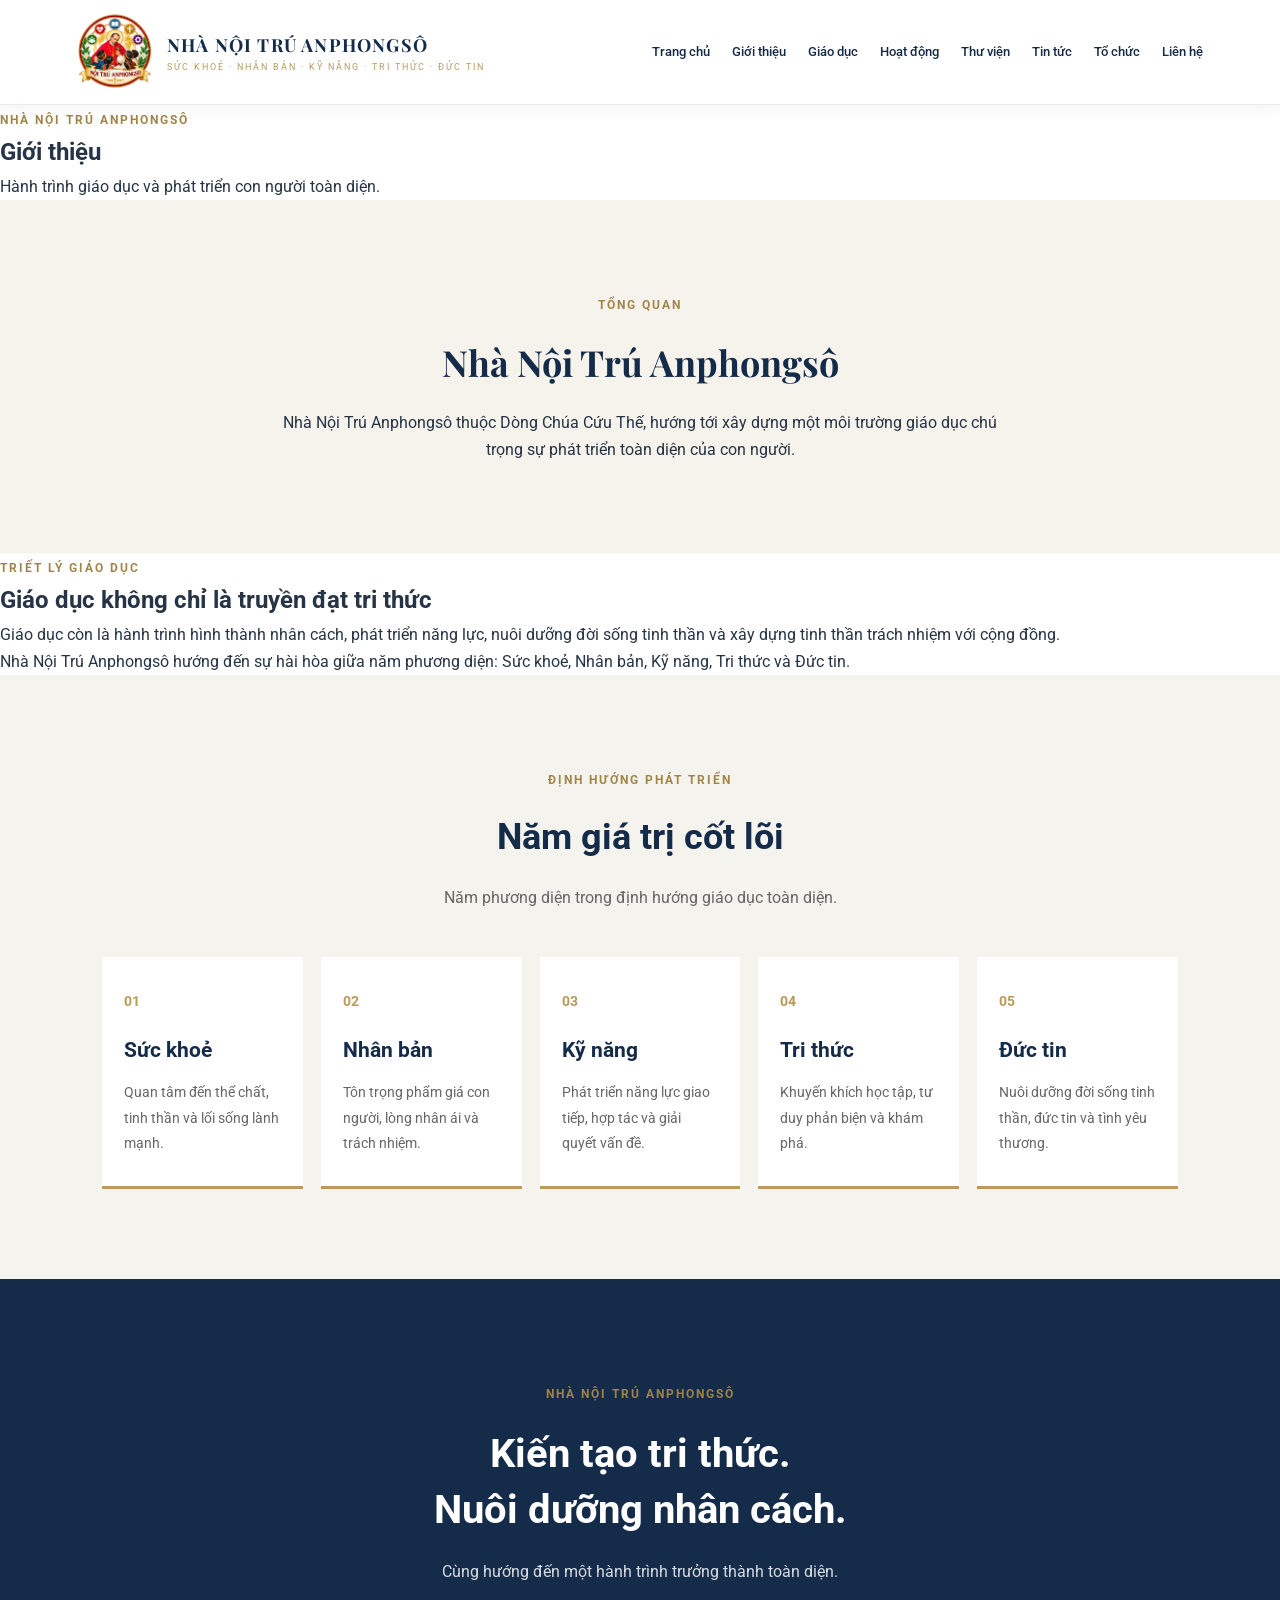
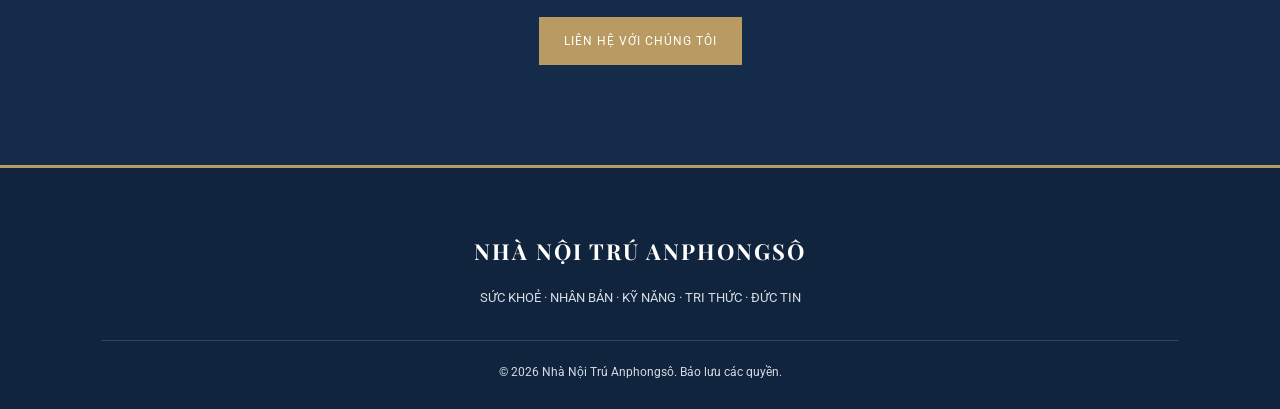
==== about.html @ 57b32226 "Create about.html" ====
<!DOCTYPE html>
<html lang="vi">
<head>
    <meta charset="UTF-8">
    <meta name="viewport" content="width=device-width, initial-scale=1.0">
    <meta name="description" content="Giới thiệu Nhà Nội Trú Anphongsô thuộc Dòng Chúa Cứu Thế.">
    <title>Giới thiệu | Nhà Nội Trú Anphongsô</title>
    <link rel="stylesheet" href="css/style.css">
</head>

<body>

<header class="header">
    <div class="brand">
        <img src="images/logo-anphongso.png"
             alt="Logo Nhà Nội Trú Anphongsô"
             class="logo-img">
        <div>
            <h1>NHÀ NỘI TRÚ ANPHONGSÔ</h1>
            <p>SỨC KHOẺ · NHÂN BẢN · KỸ NĂNG · TRI THỨC · ĐỨC TIN</p>
        </div>
    </div>

    <button class="menu-toggle" id="menuToggle"
            aria-label="Mở menu" aria-expanded="false"
            aria-controls="navigation">☰</button>

    <nav id="navigation">
        <a href="index.html">Trang chủ</a>
        <a href="about.html">Giới thiệu</a>
        <a href="education.html">Giáo dục</a>
        <a href="activities.html">Hoạt động</a>
        <a href="library.html">Thư viện</a>
        <a href="news.html">Tin tức</a>
        <a href="team.html">Tổ chức</a>
        <a href="contact.html">Liên hệ</a>
    </nav>
</header>

<main>

    <section class="page-banner">
        <span class="section-label">NHÀ NỘI TRÚ ANPHONGSÔ</span>
        <h2>Giới thiệu</h2>
        <p>Hành trình giáo dục và phát triển con người toàn diện.</p>
    </section>

    <section class="intro">
        <span class="section-label">TỔNG QUAN</span>
        <h2>Nhà Nội Trú Anphongsô</h2>
        <p>
            Nhà Nội Trú Anphongsô thuộc Dòng Chúa Cứu Thế,
            hướng tới xây dựng một môi trường giáo dục
            chú trọng sự phát triển toàn diện của con người.
        </p>
    </section>

    <section class="about-section">
        <div class="about-content">
            <span class="section-label">TRIẾT LÝ GIÁO DỤC</span>
            <h2>Giáo dục không chỉ là truyền đạt tri thức</h2>
            <p>
                Giáo dục còn là hành trình hình thành nhân cách,
                phát triển năng lực, nuôi dưỡng đời sống tinh thần
                và xây dựng tinh thần trách nhiệm với cộng đồng.
            </p>
            <p>
                Nhà Nội Trú Anphongsô hướng đến sự hài hòa
                giữa năm phương diện: Sức khoẻ, Nhân bản,
                Kỹ năng, Tri thức và Đức tin.
            </p>
        </div>
    </section>

    <section class="core-values">
        <div class="section-heading">
            <span class="section-label">ĐỊNH HƯỚNG PHÁT TRIỂN</span>
            <h2>Năm giá trị cốt lõi</h2>
            <p>Năm phương diện trong định hướng giáo dục toàn diện.</p>
        </div>

        <div class="values-grid">

            <article class="value-card">
                <span>01</span>
                <h3>Sức khoẻ</h3>
                <p>Quan tâm đến thể chất, tinh thần và lối sống lành mạnh.</p>
            </article>

            <article class="value-card">
                <span>02</span>
                <h3>Nhân bản</h3>
                <p>Tôn trọng phẩm giá con người, lòng nhân ái và trách nhiệm.</p>
            </article>

            <article class="value-card">
                <span>03</span>
                <h3>Kỹ năng</h3>
                <p>Phát triển năng lực giao tiếp, hợp tác và giải quyết vấn đề.</p>
            </article>

            <article class="value-card">
                <span>04</span>
                <h3>Tri thức</h3>
                <p>Khuyến khích học tập, tư duy phản biện và khám phá.</p>
            </article>

            <article class="value-card">
                <span>05</span>
                <h3>Đức tin</h3>
                <p>Nuôi dưỡng đời sống tinh thần, đức tin và tình yêu thương.</p>
            </article>

        </div>
    </section>

    <section class="closing-message">
        <span class="section-label">NHÀ NỘI TRÚ ANPHONGSÔ</span>
        <h2>Kiến tạo tri thức.<br>Nuôi dưỡng nhân cách.</h2>
        <p>Cùng hướng đến một hành trình trưởng thành toàn diện.</p>
        <a href="contact.html" class="btn">LIÊN HỆ VỚI CHÚNG TÔI</a>
    </section>

</main>

<footer>
    <h3>NHÀ NỘI TRÚ ANPHONGSÔ</h3>
    <p>SỨC KHOẺ · NHÂN BẢN · KỸ NĂNG · TRI THỨC · ĐỨC TIN</p>
    <p>© 2026 Nhà Nội Trú Anphongsô. Bảo lưu các quyền.</p>
</footer>

<script src="js/main.js"></script>
</body>
</html>
---- css/style.css ----
@import url('https://fonts.googleapis.com/css2?family=Playfair+Display:wght@500;600;700&family=Roboto:wght@400;500;700&display=swap');

:root {
    --navy: #142B49;
    --gold: #B99A62;
    --cream: #F6F3EC;
    --white: #FFFFFF;
}

* {
    margin: 0;
    padding: 0;
    box-sizing: border-box;
}

body {
    font-family: 'Roboto', sans-serif;
    color: #263445;
    line-height: 1.7;
}

.header {
    min-height: 105px;
    padding: 12px 6%;
    display: flex;
    align-items: center;
    justify-content: space-between;
    gap: 20px;
    background: white;
}

.brand {
    display: flex;
    align-items: center;
    gap: 14px;
}

.logo {
    width: 55px;
    height: 55px;
    border: 2px solid var(--gold);
    color: var(--gold);
    display: grid;
    place-items: center;
    font-family: 'Playfair Display', serif;
    font-size: 34px;
}

.brand h1 {
    color: var(--navy);
    font-size: 17px;
    letter-spacing: 1px;
}

.brand p {
    font-size: 10px;
    letter-spacing: 2px;
    color: var(--gold);
}

nav {
    display: flex;
    gap: 22px;
    align-items: center;
}

nav a {
    color: var(--navy);
    text-decoration: none;
    font-size: 13px;
    font-weight: 500;
}

nav a:hover {
    color: var(--gold);
}

.menu-toggle {
    display: none;
    background: none;
    border: 0;
    font-size: 25px;
    color: var(--navy);
    cursor: pointer;
}

.hero {
    min-height: 550px;
    display: flex;
    align-items: center;
    padding: 80px 10%;
    color: white;
    background:
        linear-gradient(90deg,
        rgba(10, 29, 52, .95),
        rgba(10, 29, 52, .48)),
        url('../images/banner.jpg') center/cover;
}

.hero-content {
    max-width: 650px;
}

.eyebrow, .section-label {
    color: var(--gold);
    letter-spacing: 3px;
    font-size: 12px;
    font-weight: 700;
}

.hero h2 {
    font-family: 'Playfair Display', serif;
    font-size: clamp(38px, 5vw, 64px);
    line-height: 1.2;
    margin: 22px 0;
}

.hero p {
    max-width: 550px;
    color: #E1E7EF;
    margin-bottom: 32px;
}

.btn {
    display: inline-block;
    padding: 14px 25px;
    background: var(--gold);
    color: white;
    text-decoration: none;
    font-size: 12px;
    letter-spacing: 1px;
}

.intro {
    padding: 90px 15%;
    text-align: center;
    background: var(--cream);
}

.intro h2 {
    font-family: 'Playfair Display', serif;
    font-size: 36px;
    color: var(--navy);
    margin: 15px 0;
}

.intro p {
    max-width: 750px;
    margin: auto;
}

.text-link {
    display: inline-block;
    margin-top: 25px;
    color: var(--navy);
    text-decoration: none;
    font-weight: 700;
}

.features {
    display: grid;
    grid-template-columns: repeat(3, 1fr);
    gap: 25px;
    padding: 75px 8%;
}

.feature {
    padding: 30px;
    border: 1px solid #E4E0D8;
}

.feature span {
    color: var(--gold);
    font-size: 25px;
}

.feature h3 {
    font-family: 'Playfair Display', serif;
    color: var(--navy);
    margin: 12px 0;
}

footer {
    padding: 45px 20px;
    text-align: center;
    background: var(--navy);
    color: white;
}

footer h3 {
    letter-spacing: 2px;
}

footer p {
    font-size: 13px;
    color: #D4DCE6;
    margin-top: 8px;
}

@media (max-width: 900px) {
    .menu-toggle {
        display: block;
    }

    nav {
        display: none;
        position: absolute;
        top: 95px;
        left: 0;
        width: 100%;
        background: white;
        padding: 20px;
        flex-direction: column;
        align-items: flex-start;
        z-index: 10;
    }

    nav.active {
        display: flex;
    }

    .features {
        grid-template-columns: 1fr;
    }
}
.logo-img {
    width: 76px;
    height: 76px;
    object-fit: contain;
    display: block;
}
/* ===== NĂM GIÁ TRỊ CỐT LÕI ===== */

.core-values {
    padding: 90px 8%;
    background: #f5f3ed;
}

.section-heading {
    max-width: 750px;
    margin: 0 auto 45px;
    text-align: center;
}

.section-heading h2 {
    color: #142b49;
    font-size: 36px;
    margin: 15px 0;
}

.section-heading p {
    color: #666;
    line-height: 1.8;
}

.values-grid {
    display: grid;
    grid-template-columns: repeat(5, 1fr);
    gap: 18px;
}

.value-card {
    background: white;
    padding: 30px 22px;
    border-bottom: 3px solid #b89a5a;
    transition: transform 0.3s ease;
}

.value-card:hover {
    transform: translateY(-6px);
}

.value-card span {
    color: #b89a5a;
    font-size: 14px;
    font-weight: bold;
}

.value-card h3 {
    color: #142b49;
    font-size: 21px;
    margin: 18px 0 12px;
}

.value-card p {
    color: #666;
    font-size: 14px;
    line-height: 1.8;
}

/* ===== TIÊU ĐỀ CÁC PHẦN ===== */

.section-label {
    color: #a18448;
    font-size: 12px;
    font-weight: bold;
    letter-spacing: 2px;
}

/* ===== THÔNG ĐIỆP CUỐI TRANG ===== */

.closing-message {
    padding: 100px 20px;
    text-align: center;
    background: #142b49;
    color: white;
}

.closing-message h2 {
    font-size: 40px;
    line-height: 1.4;
    margin: 20px 0;
}

.closing-message p {
    color: #d8dce3;
    line-height: 1.8;
    margin-bottom: 30px;
}

.closing-message .btn {
    display: inline-block;
}

/* ===== RESPONSIVE ===== */

@media (max-width: 1000px) {
    .values-grid {
        grid-template-columns: repeat(2, 1fr);
    }
}

@media (max-width: 600px) {
    .values-grid {
        grid-template-columns: 1fr;
    }

    .core-values {
        padding: 60px 6%;
    }

    .section-heading h2 {
        font-size: 28px;
    }

    .closing-message h2 {
        font-size: 30px;
    }
}
/* ===== NÂNG CẤP THẺ CHỨC NĂNG ===== */

.features {
    padding: 90px 8%;
    gap: 28px;
    background: #ffffff;
}

.feature {
    position: relative;
    padding: 38px 30px;
    background: #ffffff;
    border: 1px solid #e8e4dc;
    border-bottom: 3px solid #b99a62;
    transition: all 0.3s ease;
}

.feature:hover {
    transform: translateY(-7px);
    box-shadow: 0 12px 30px rgba(20, 43, 73, 0.10);
}

.feature span {
    display: inline-block;
    font-size: 13px;
    letter-spacing: 2px;
    color: #b99a62;
    font-weight: 700;
}

.feature h3 {
    font-size: 24px;
    margin: 18px 0 12px;
}

.feature p {
    color: #657080;
    font-size: 14px;
    line-height: 1.8;
    margin-bottom: 20px;
}

.feature a {
    color: #142b49;
    text-decoration: none;
    font-size: 13px;
    font-weight: 700;
    transition: color 0.3s ease;
}

.feature a:hover {
    color: #b99a62;
}
/* ===== NÂNG CẤP HEADER ===== */

.header {
    position: sticky;
    top: 0;
    z-index: 100;
    box-shadow: 0 3px 15px rgba(20, 43, 73, 0.06);
    border-bottom: 1px solid #eeeae2;
}

.brand {
    flex-shrink: 0;
}

.brand h1 {
    font-family: 'Playfair Display', serif;
    font-size: 18px;
    letter-spacing: 1.2px;
}

.brand p {
    line-height: 1.5;
    font-size: 9px;
}

/* ===== THANH ĐIỀU HƯỚNG ===== */

nav a {
    position: relative;
    padding: 10px 0;
    transition: color 0.3s ease;
}

nav a::after {
    content: "";
    position: absolute;
    left: 0;
    bottom: 3px;
    width: 0;
    height: 2px;
    background: #b99a62;
    transition: width 0.3s ease;
}

nav a:hover::after {
    width: 100%;
}

/* ===== HIỆU ỨNG LOGO ===== */

.logo-img {
    transition: transform 0.3s ease;
}

.logo-img:hover {
    transform: scale(1.05);
}
/* ===== NÂNG CẤP FOOTER ===== */

footer {
    padding: 65px 8% 25px;
    background: #10243d;
    color: #ffffff;
    text-align: center;
    border-top: 3px solid #b99a62;
}

footer h3 {
    font-family: 'Playfair Display', serif;
    font-size: 22px;
    letter-spacing: 2px;
    margin-bottom: 15px;
}

footer p {
    color: #d5dce5;
    font-size: 13px;
    line-height: 1.9;
    margin-top: 10px;
}

footer p:last-child {
    margin-top: 30px;
    padding-top: 20px;
    border-top: 1px solid rgba(255,255,255,0.15);
    font-size: 12px;
}
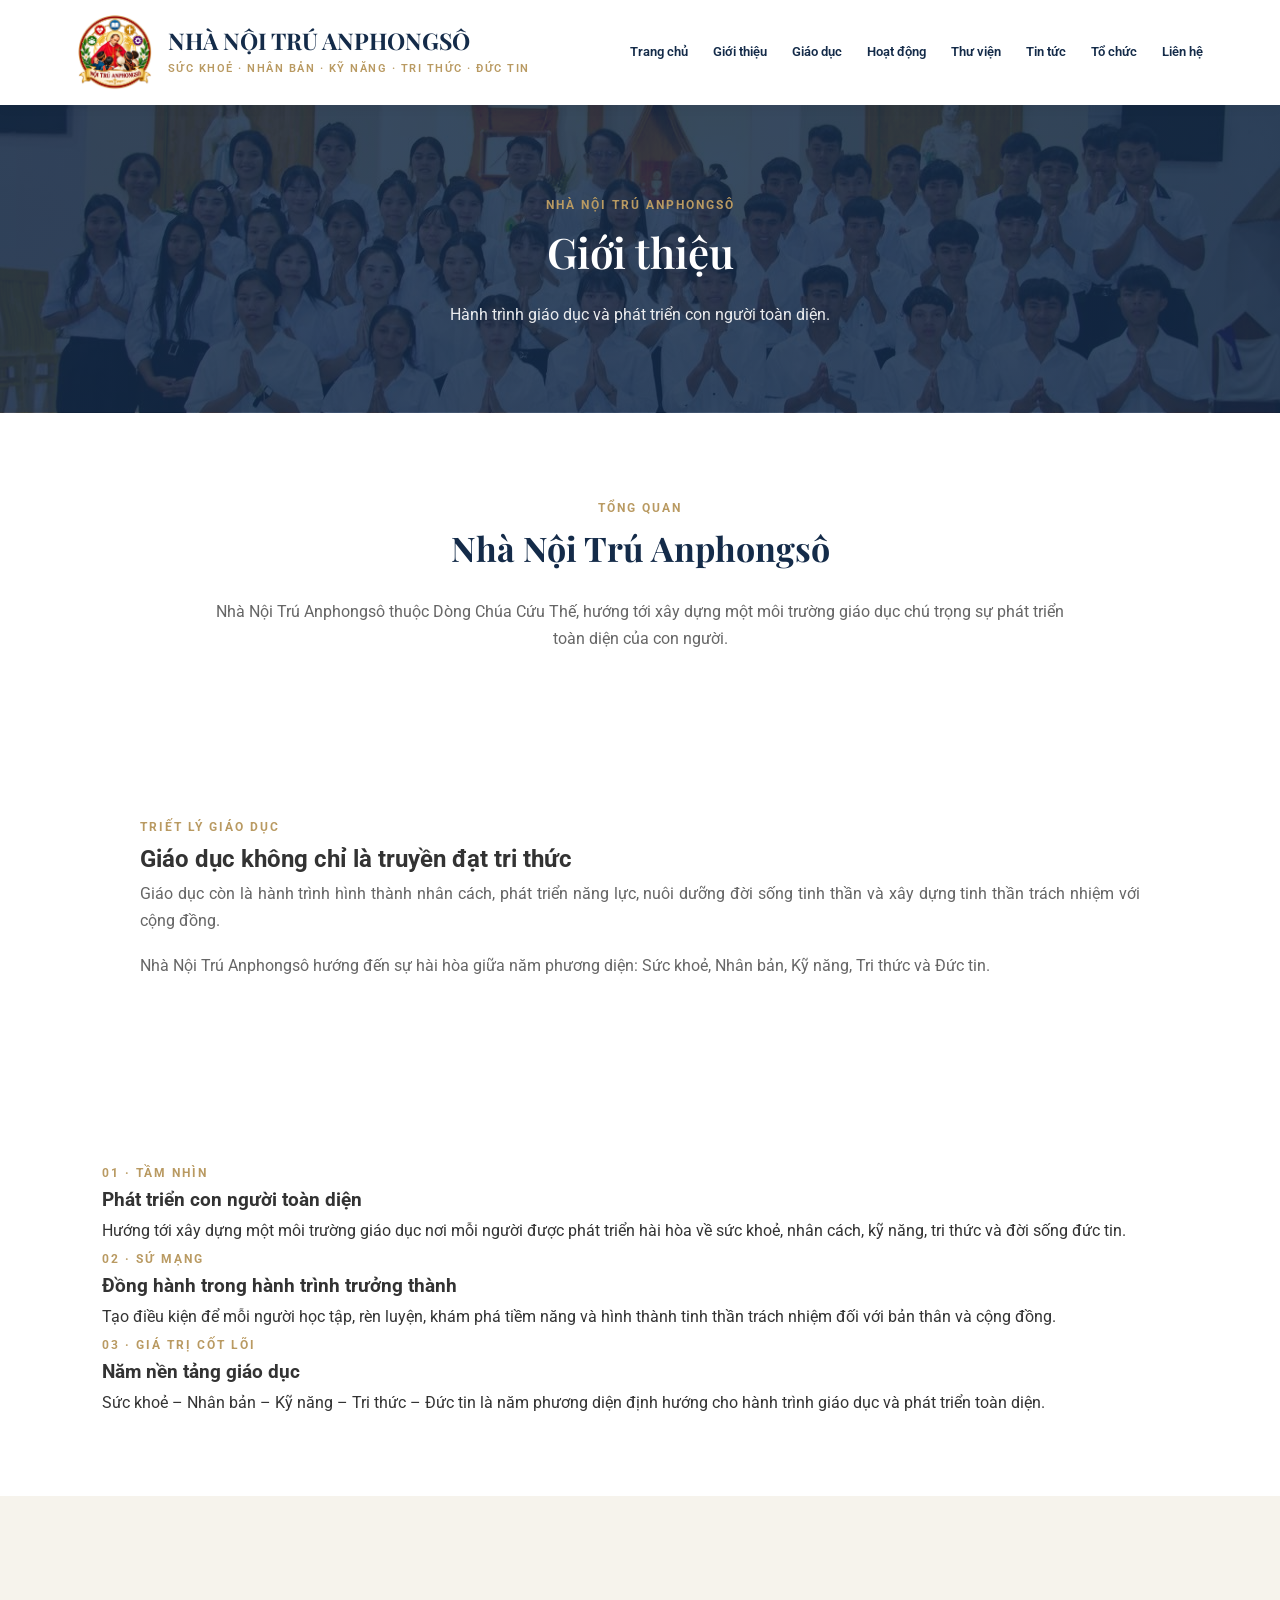
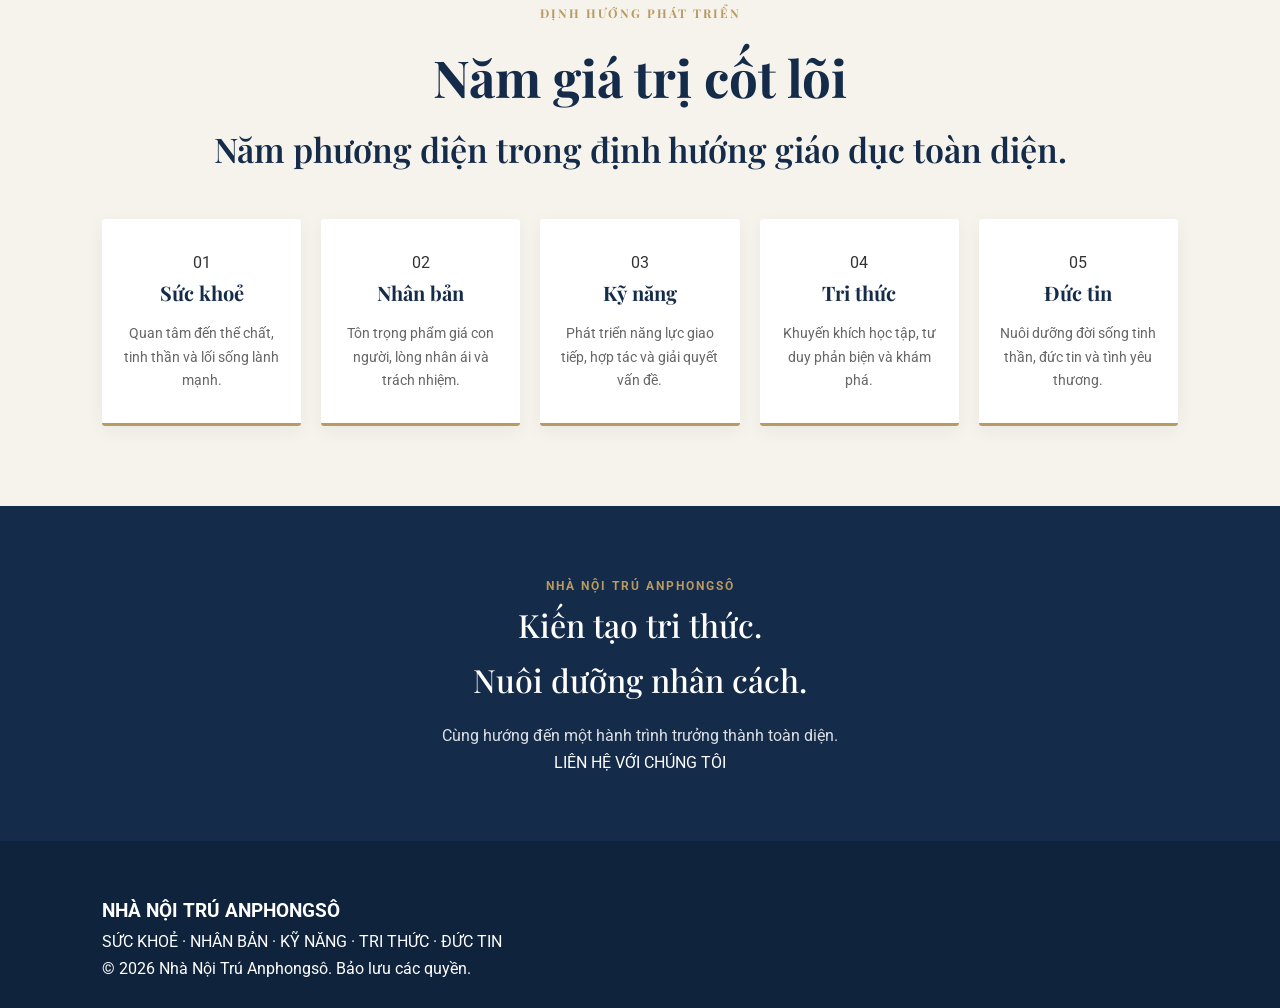
==== commit 2752cdc0: "Update about.html" ====
--- a/about.html
+++ b/about.html
@@ -72,7 +72,37 @@
             </p>
         </div>
     </section>
+<section class="vision-mission">
+    <div class="vision-card">
+        <span class="section-label">01 · TẦM NHÌN</span>
+        <h3>Phát triển con người toàn diện</h3>
+        <p>
+            Hướng tới xây dựng một môi trường giáo dục
+            nơi mỗi người được phát triển hài hòa về sức khoẻ,
+            nhân cách, kỹ năng, tri thức và đời sống đức tin.
+        </p>
+    </div>
 
+    <div class="vision-card">
+        <span class="section-label">02 · SỨ MẠNG</span>
+        <h3>Đồng hành trong hành trình trưởng thành</h3>
+        <p>
+            Tạo điều kiện để mỗi người học tập, rèn luyện,
+            khám phá tiềm năng và hình thành tinh thần
+            trách nhiệm đối với bản thân và cộng đồng.
+        </p>
+    </div>
+
+    <div class="vision-card">
+        <span class="section-label">03 · GIÁ TRỊ CỐT LÕI</span>
+        <h3>Năm nền tảng giáo dục</h3>
+        <p>
+            Sức khoẻ – Nhân bản – Kỹ năng – Tri thức – Đức tin
+            là năm phương diện định hướng cho hành trình
+            giáo dục và phát triển toàn diện.
+        </p>
+    </div>
+</section>
     <section class="core-values">
         <div class="section-heading">
             <span class="section-label">ĐỊNH HƯỚNG PHÁT TRIỂN</span>
--- a/css/style.css
+++ b/css/style.css
@@ -1,25 +1,53 @@
-
-@import url('https://fonts.googleapis.com/css2?family=Playfair+Display:wght@500;600;700&family=Roboto:wght@400;500;700&display=swap');
-
+/* =========================================
+   NHÀ NỘI TRÚ ANPHONGSÔ
+   MAIN STYLESHEET
+   ========================================= */
+
+/* 1. GOOGLE FONTS */
+@import url('https://fonts.googleapis.com/css2?family=Playfair+Display:wght@400;500;600;700&family=Roboto:wght@300;400;500;600;700&display=swap');
+
+
+/* 2. ROOT VARIABLES */
 :root {
     --navy: #142B49;
     --gold: #B99A62;
     --cream: #F6F3EC;
     --white: #FFFFFF;
-}
-
+    --text: #333333;
+    --light-text: #666666;
+    --border: #E8E2D6;
+}
+
+
+/* 3. RESET */
 * {
     margin: 0;
     padding: 0;
     box-sizing: border-box;
 }
 
+html {
+    scroll-behavior: smooth;
+}
+
 body {
     font-family: 'Roboto', sans-serif;
-    color: #263445;
+    color: var(--text);
+    background-color: var(--white);
     line-height: 1.7;
 }
 
+a {
+    text-decoration: none;
+    color: inherit;
+}
+
+img {
+    max-width: 100%;
+}
+
+
+/* 4. HEADER */
 .header {
     min-height: 105px;
     padding: 12px 6%;
@@ -27,465 +55,783 @@
     align-items: center;
     justify-content: space-between;
     gap: 20px;
-    background: white;
-}
-
+    background: var(--white);
+    position: sticky;
+    top: 0;
+    z-index: 1000;
+    box-shadow: 0 2px 12px rgba(0, 0, 0, 0.06);
+}
+
+
+/* 5. BRAND AND LOGO */
 .brand {
     display: flex;
     align-items: center;
-    gap: 14px;
-}
-
-.logo {
-    width: 55px;
-    height: 55px;
-    border: 2px solid var(--gold);
-    color: var(--gold);
-    display: grid;
-    place-items: center;
-    font-family: 'Playfair Display', serif;
-    font-size: 34px;
-}
-
-.brand h1 {
-    color: var(--navy);
-    font-size: 17px;
-    letter-spacing: 1px;
-}
-
-.brand p {
-    font-size: 10px;
-    letter-spacing: 2px;
-    color: var(--gold);
-}
-
-nav {
-    display: flex;
-    gap: 22px;
-    align-items: center;
-}
-
-nav a {
-    color: var(--navy);
-    text-decoration: none;
-    font-size: 13px;
-    font-weight: 500;
-}
-
-nav a:hover {
-    color: var(--gold);
-}
-
-.menu-toggle {
-    display: none;
-    background: none;
-    border: 0;
-    font-size: 25px;
-    color: var(--navy);
-    cursor: pointer;
-}
-
-.hero {
-    min-height: 550px;
-    display: flex;
-    align-items: center;
-    padding: 80px 10%;
-    color: white;
-    background:
-        linear-gradient(90deg,
-        rgba(10, 29, 52, .95),
-        rgba(10, 29, 52, .48)),
-        url('../images/banner.jpg') center/cover;
-}
-
-.hero-content {
-    max-width: 650px;
-}
-
-.eyebrow, .section-label {
-    color: var(--gold);
-    letter-spacing: 3px;
-    font-size: 12px;
-    font-weight: 700;
-}
-
-.hero h2 {
-    font-family: 'Playfair Display', serif;
-    font-size: clamp(38px, 5vw, 64px);
-    line-height: 1.2;
-    margin: 22px 0;
-}
-
-.hero p {
-    max-width: 550px;
-    color: #E1E7EF;
-    margin-bottom: 32px;
-}
-
-.btn {
-    display: inline-block;
-    padding: 14px 25px;
-    background: var(--gold);
-    color: white;
-    text-decoration: none;
-    font-size: 12px;
-    letter-spacing: 1px;
-}
-
-.intro {
-    padding: 90px 15%;
-    text-align: center;
-    background: var(--cream);
-}
-
-.intro h2 {
-    font-family: 'Playfair Display', serif;
-    font-size: 36px;
-    color: var(--navy);
-    margin: 15px 0;
-}
-
-.intro p {
-    max-width: 750px;
-    margin: auto;
-}
-
-.text-link {
-    display: inline-block;
-    margin-top: 25px;
-    color: var(--navy);
-    text-decoration: none;
-    font-weight: 700;
-}
-
-.features {
-    display: grid;
-    grid-template-columns: repeat(3, 1fr);
-    gap: 25px;
-    padding: 75px 8%;
-}
-
-.feature {
-    padding: 30px;
-    border: 1px solid #E4E0D8;
-}
-
-.feature span {
-    color: var(--gold);
-    font-size: 25px;
-}
-
-.feature h3 {
-    font-family: 'Playfair Display', serif;
-    color: var(--navy);
-    margin: 12px 0;
-}
-
-footer {
-    padding: 45px 20px;
-    text-align: center;
-    background: var(--navy);
-    color: white;
-}
-
-footer h3 {
-    letter-spacing: 2px;
-}
-
-footer p {
-    font-size: 13px;
-    color: #D4DCE6;
-    margin-top: 8px;
-}
-
-@media (max-width: 900px) {
-    .menu-toggle {
-        display: block;
-    }
-
-    nav {
-        display: none;
-        position: absolute;
-        top: 95px;
-        left: 0;
-        width: 100%;
-        background: white;
-        padding: 20px;
-        flex-direction: column;
-        align-items: flex-start;
-        z-index: 10;
-    }
-
-    nav.active {
-        display: flex;
-    }
-
-    .features {
-        grid-template-columns: 1fr;
-    }
-}
+    gap: 15px;
+}
+
 .logo-img {
     width: 76px;
     height: 76px;
     object-fit: contain;
     display: block;
-}
-/* ===== NĂM GIÁ TRỊ CỐT LÕI ===== */
-
+    transition: transform 0.3s ease;
+}
+
+.logo-img:hover {
+    transform: scale(1.04);
+}
+
+.brand-text h1 {
+    font-family: 'Playfair Display', serif;
+    font-size: 23px;
+    font-weight: 700;
+    color: var(--navy);
+    line-height: 1.3;
+}
+
+.brand-text p {
+    font-size: 11px;
+    color: var(--gold);
+    font-weight: 600;
+    letter-spacing: 1.5px;
+    margin-top: 4px;
+}
+
+
+/* 6. NAVIGATION */
+#navigation {
+    display: flex;
+    align-items: center;
+    gap: 25px;
+}
+
+#navigation a {
+    color: var(--navy);
+    font-size: 13px;
+    font-weight: 600;
+    position: relative;
+    padding: 8px 0;
+    transition: color 0.3s ease;
+}
+
+#navigation a::after {
+    content: "";
+    position: absolute;
+    width: 0;
+    height: 2px;
+    bottom: 0;
+    left: 0;
+    background: var(--gold);
+    transition: width 0.3s ease;
+}
+
+#navigation a:hover {
+    color: var(--gold);
+}
+
+#navigation a:hover::after {
+    width: 100%;
+}
+
+
+/* 7. MOBILE MENU BUTTON */
+.menu-toggle {
+    display: none;
+    border: none;
+    background: transparent;
+    color: var(--navy);
+    font-size: 28px;
+    cursor: pointer;
+}
+
+
+/* 8. HERO SECTION */
+.hero {
+    min-height: 550px;
+    padding: 100px 8%;
+    display: flex;
+    flex-direction: column;
+    align-items: center;
+    justify-content: center;
+    text-align: center;
+    color: var(--white);
+
+    background:
+        linear-gradient(
+            rgba(20, 43, 73, 0.75),
+            rgba(20, 43, 73, 0.75)
+        ),
+        url('../images/banner.jpg');
+
+    background-size: cover;
+    background-position: center;
+}
+
+.hero h2 {
+    font-family: 'Playfair Display', serif;
+    font-size: 48px;
+    font-weight: 600;
+    line-height: 1.3;
+    max-width: 900px;
+    margin-bottom: 20px;
+}
+
+.hero p {
+    font-size: 17px;
+    max-width: 750px;
+    line-height: 1.8;
+}
+
+
+/* 9. GENERAL SECTION */
+section {
+    padding: 80px 8%;
+}
+
+.section-label {
+    color: var(--gold);
+    font-size: 12px;
+    font-weight: 700;
+    letter-spacing: 2px;
+    text-transform: uppercase;
+    margin-bottom: 12px;
+}
+
+.section-heading {
+    font-family: 'Playfair Display', serif;
+    color: var(--navy);
+    font-size: 34px;
+    font-weight: 600;
+    text-align: center;
+    margin-bottom: 20px;
+}
+
+.section-description {
+    color: var(--light-text);
+    max-width: 750px;
+    margin: 0 auto 40px;
+    text-align: center;
+}
+
+
+/* 10. INTRO SECTION */
+.intro {
+    background: var(--white);
+    text-align: center;
+}
+
+.intro h2 {
+    font-family: 'Playfair Display', serif;
+    color: var(--navy);
+    font-size: 34px;
+    margin-bottom: 20px;
+}
+
+.intro p {
+    max-width: 850px;
+    margin: 0 auto;
+    color: var(--light-text);
+    font-size: 16px;
+}
+
+
+/* 11. CORE VALUES */
 .core-values {
-    padding: 90px 8%;
-    background: #f5f3ed;
-}
-
-.section-heading {
-    max-width: 750px;
-    margin: 0 auto 45px;
+    background: var(--cream);
     text-align: center;
-}
-
-.section-heading h2 {
-    color: #142b49;
-    font-size: 36px;
-    margin: 15px 0;
-}
-
-.section-heading p {
-    color: #666;
-    line-height: 1.8;
 }
 
 .values-grid {
     display: grid;
     grid-template-columns: repeat(5, 1fr);
-    gap: 18px;
+    gap: 20px;
+    margin-top: 40px;
 }
 
 .value-card {
-    background: white;
-    padding: 30px 22px;
-    border-bottom: 3px solid #b89a5a;
-    transition: transform 0.3s ease;
+    background: var(--white);
+    padding: 30px 18px;
+    border-bottom: 3px solid var(--gold);
+    border-radius: 3px;
+    box-shadow: 0 5px 20px rgba(20, 43, 73, 0.05);
+    transition: all 0.3s ease;
 }
 
 .value-card:hover {
+    transform: translateY(-7px);
+    box-shadow: 0 12px 25px rgba(20, 43, 73, 0.12);
+}
+
+.value-card h3 {
+    font-family: 'Playfair Display', serif;
+    font-size: 20px;
+    color: var(--navy);
+    margin-bottom: 12px;
+}
+
+.value-card p {
+    font-size: 14px;
+    color: var(--light-text);
+}
+
+
+/* 12. FEATURES */
+.features {
+    background: var(--white);
+    display: grid;
+    grid-template-columns: repeat(3, 1fr);
+    gap: 25px;
+}
+
+.feature {
+    padding: 35px 28px;
+    background: var(--white);
+    border: 1px solid var(--border);
+    border-radius: 4px;
+    transition: all 0.3s ease;
+    position: relative;
+}
+
+.feature::after {
+    content: "";
+    position: absolute;
+    bottom: 0;
+    left: 0;
+    width: 45px;
+    height: 3px;
+    background: var(--gold);
+    transition: width 0.3s ease;
+}
+
+.feature:hover {
     transform: translateY(-6px);
-}
-
-.value-card span {
-    color: #b89a5a;
+    box-shadow: 0 12px 30px rgba(20, 43, 73, 0.09);
+}
+
+.feature:hover::after {
+    width: 100%;
+}
+
+.feature h3 {
+    font-family: 'Playfair Display', serif;
+    color: var(--navy);
+    font-size: 23px;
+    margin-bottom: 15px;
+}
+
+.feature p {
+    color: var(--light-text);
+    font-size: 15px;
+}
+
+
+/* 13. CLOSING MESSAGE */
+.closing-message {
+    background: var(--navy);
+    color: var(--white);
+    text-align: center;
+    padding: 65px 8%;
+}
+
+.closing-message h2 {
+    font-family: 'Playfair Display', serif;
+    font-size: 32px;
+    font-weight: 500;
+    margin-bottom: 15px;
+}
+
+.closing-message p {
+    max-width: 750px;
+    margin: 0 auto;
+    color: rgba(255, 255, 255, 0.85);
+}
+
+
+/* 14. PAGE BANNER */
+.page-banner {
+    background:
+        linear-gradient(
+            rgba(20, 43, 73, 0.85),
+            rgba(20, 43, 73, 0.85)
+        ),
+        url('../images/banner.jpg');
+
+    background-size: cover;
+    background-position: center;
+    padding: 85px 8%;
+    text-align: center;
+    color: var(--white);
+}
+
+.page-banner h2 {
+    font-family: 'Playfair Display', serif;
+    font-size: 42px;
+    font-weight: 600;
+    margin-bottom: 12px;
+}
+
+.page-banner p {
+    font-size: 16px;
+    color: rgba(255, 255, 255, 0.9);
+}
+
+
+/* 15. ABOUT SECTION */
+.about-section {
+    background: var(--white);
+}
+
+.about-content {
+    max-width: 1000px;
+    margin: 0 auto;
+}
+
+.about-content h3 {
+    font-family: 'Playfair Display', serif;
+    color: var(--navy);
+    font-size: 25px;
+    margin: 35px 0 15px;
+}
+
+.about-content p {
+    color: var(--light-text);
+    font-size: 16px;
+    margin-bottom: 18px;
+    text-align: justify;
+}
+
+
+/* 16. FOOTER */
+footer {
+    background: #10233D;
+    color: var(--white);
+    padding: 55px 8% 25px;
+}
+
+.footer-content {
+    display: grid;
+    grid-template-columns: 2fr 1fr 1fr;
+    gap: 40px;
+    margin-bottom: 35px;
+}
+
+.footer-content h3 {
+    font-family: 'Playfair Display', serif;
+    color: var(--gold);
+    font-size: 21px;
+    margin-bottom: 18px;
+}
+
+.footer-content p {
+    color: rgba(255, 255, 255, 0.75);
     font-size: 14px;
-    font-weight: bold;
-}
-
-.value-card h3 {
-    color: #142b49;
-    font-size: 21px;
-    margin: 18px 0 12px;
-}
-
-.value-card p {
-    color: #666;
+    margin-bottom: 10px;
+}
+
+.footer-content a {
+    display: block;
+    color: rgba(255, 255, 255, 0.75);
     font-size: 14px;
-    line-height: 1.8;
-}
-
-/* ===== TIÊU ĐỀ CÁC PHẦN ===== */
-
-.section-label {
-    color: #a18448;
+    margin-bottom: 9px;
+    transition: color 0.3s ease;
+}
+
+.footer-content a:hover {
+    color: var(--gold);
+}
+
+.footer-bottom {
+    border-top: 1px solid rgba(255, 255, 255, 0.15);
+    padding-top: 20px;
+    text-align: center;
+    color: rgba(255, 255, 255, 0.6);
     font-size: 12px;
-    font-weight: bold;
-    letter-spacing: 2px;
-}
-
-/* ===== THÔNG ĐIỆP CUỐI TRANG ===== */
-
-.closing-message {
-    padding: 100px 20px;
-    text-align: center;
-    background: #142b49;
-    color: white;
-}
-
-.closing-message h2 {
-    font-size: 40px;
-    line-height: 1.4;
-    margin: 20px 0;
-}
-
-.closing-message p {
-    color: #d8dce3;
-    line-height: 1.8;
-    margin-bottom: 30px;
-}
-
-.closing-message .btn {
-    display: inline-block;
-}
-
-/* ===== RESPONSIVE ===== */
-
+}
+
+
+/* =========================================
+   RESPONSIVE DESIGN
+   ========================================= */
+
+
+/* 17. TABLET */
 @media (max-width: 1000px) {
+
     .values-grid {
-        grid-template-columns: repeat(2, 1fr);
-    }
-}
-
+        grid-template-columns: repeat(3, 1fr);
+    }
+
+    #navigation {
+        gap: 15px;
+    }
+
+    #navigation a {
+        font-size: 12px;
+    }
+
+    .hero h2 {
+        font-size: 40px;
+    }
+
+}
+
+
+/* 18. MOBILE */
+@media (max-width: 900px) {
+
+    .header {
+        flex-wrap: wrap;
+    }
+
+    .menu-toggle {
+        display: block;
+    }
+
+    #navigation {
+        display: none;
+        width: 100%;
+        flex-direction: column;
+        align-items: flex-start;
+        gap: 0;
+        padding: 15px 0;
+        border-top: 1px solid var(--border);
+    }
+
+    #navigation.active {
+        display: flex;
+    }
+
+    #navigation a {
+        width: 100%;
+        padding: 12px 0;
+        font-size: 14px;
+    }
+
+    .features {
+        grid-template-columns: 1fr;
+    }
+
+    .footer-content {
+        grid-template-columns: 1fr 1fr;
+    }
+
+}
+
+
+/* 19. SMALL MOBILE */
 @media (max-width: 600px) {
+
+    section {
+        padding: 55px 6%;
+    }
+
+    .header {
+        min-height: 85px;
+        padding: 10px 5%;
+    }
+
+    .logo-img {
+        width: 60px;
+        height: 60px;
+    }
+
+    .brand-text h1 {
+        font-size: 18px;
+    }
+
+    .brand-text p {
+        font-size: 9px;
+        letter-spacing: 1px;
+    }
+
+    .hero {
+        min-height: 420px;
+        padding: 70px 6%;
+    }
+
+    .hero h2 {
+        font-size: 30px;
+    }
+
+    .hero p {
+        font-size: 14px;
+    }
+
+    .intro h2,
+    .section-heading {
+        font-size: 27px;
+    }
+
     .values-grid {
         grid-template-columns: 1fr;
-    }
-
-    .core-values {
-        padding: 60px 6%;
-    }
-
-    .section-heading h2 {
-        font-size: 28px;
+        gap: 15px;
+    }
+
+    .value-card {
+        padding: 25px 20px;
+    }
+
+    .page-banner {
+        padding: 65px 6%;
+    }
+
+    .page-banner h2 {
+        font-size: 30px;
     }
 
     .closing-message h2 {
-        font-size: 30px;
-    }
-}
-/* ===== NÂNG CẤP THẺ CHỨC NĂNG ===== */
-
-.features {
-    padding: 90px 8%;
-    gap: 28px;
-    background: #ffffff;
-}
-
-.feature {
+        font-size: 25px;
+    }
+
+    .footer-content {
+        grid-template-columns: 1fr;
+        gap: 25px;
+    }
+
+    footer {
+        padding: 45px 6% 20px;
+    }
+
+}
+/* =========================================
+   ADVANCED VISUAL EFFECTS
+   ========================================= */
+
+/* Hiệu ứng chuyển động mượt */
+.value-card,
+.feature,
+.footer-content a,
+.logo-img {
+    transition: all 0.35s ease;
+}
+
+/* Hiệu ứng hình ảnh */
+img {
+    transition: transform 0.4s ease;
+}
+
+/* Nút bấm */
+button,
+.btn {
+    cursor: pointer;
+    transition: all 0.3s ease;
+}
+
+/* Tiêu đề trang */
+.page-banner h2 {
+    animation: fadeInUp 0.8s ease both;
+}
+
+.page-banner p {
+    animation: fadeInUp 1s ease both;
+}
+
+/* Hiệu ứng xuất hiện */
+@keyframes fadeInUp {
+    from {
+        opacity: 0;
+        transform: translateY(25px);
+    }
+
+    to {
+        opacity: 1;
+        transform: translateY(0);
+    }
+}
+
+/* Lựa chọn văn bản */
+::selection {
+    background: var(--gold);
+    color: var(--white);
+}
+
+/* Cuộn trang */
+html {
+    scroll-behavior: smooth;
+}
+
+/* Hỗ trợ người dùng hạn chế chuyển động */
+@media (prefers-reduced-motion: reduce) {
+    *,
+    *::before,
+    *::after {
+        animation-duration: 0.01ms !important;
+        transition-duration: 0.01ms !important;
+        scroll-behavior: auto !important;
+    }
+}
+/* SCROLL REVEAL */
+
+.reveal {
+    opacity: 0;
+    transform: translateY(30px);
+    transition: opacity 0.7s ease, transform 0.7s ease;
+}
+
+.reveal.reveal-visible {
+    opacity: 1;
+    transform: translateY(0);
+}
+
+@media (prefers-reduced-motion: reduce) {
+    .reveal {
+        opacity: 1;
+        transform: none;
+        transition: none;
+    }
+}
+/* HERO BUTTON */
+
+.hero-button {
+    display: inline-flex;
+    align-items: center;
+    gap: 12px;
+    margin-top: 30px;
+    padding: 14px 30px;
+    background: var(--gold);
+    color: var(--white);
+    font-size: 14px;
+    font-weight: 600;
+    letter-spacing: 0.5px;
+    border: 1px solid var(--gold);
+    border-radius: 3px;
+    transition: all 0.3s ease;
+}
+
+.hero-button:hover {
+    background: transparent;
+    color: var(--white);
+    transform: translateY(-3px);
+}
+
+.hero-button span {
+    font-size: 19px;
+}
+/* HERO BUTTON */
+
+.hero-button {
+    display: inline-flex;
+    align-items: center;
+    gap: 12px;
+    margin-top: 30px;
+    padding: 14px 30px;
+    background: var(--gold);
+    color: var(--white);
+    font-size: 14px;
+    font-weight: 600;
+    letter-spacing: 0.5px;
+    border: 1px solid var(--gold);
+    border-radius: 3px;
+    transition: all 0.3s ease;
+}
+
+.hero-button:hover {
+    background: transparent;
+    color: var(--white);
+    transform: translateY(-3px);
+}
+
+.hero-button span {
+    font-size: 19px;
+}
+/* =========================================
+   HERO CONTENT - BANNER ENHANCEMENT
+   ========================================= */
+
+.hero {
     position: relative;
-    padding: 38px 30px;
-    background: #ffffff;
-    border: 1px solid #e8e4dc;
-    border-bottom: 3px solid #b99a62;
-    transition: all 0.3s ease;
-}
-
-.feature:hover {
-    transform: translateY(-7px);
-    box-shadow: 0 12px 30px rgba(20, 43, 73, 0.10);
-}
-
-.feature span {
+    overflow: hidden;
+}
+
+.hero-content {
+    width: 100%;
+    max-width: 900px;
+    margin: 0 auto;
+    display: flex;
+    flex-direction: column;
+    align-items: center;
+    text-align: center;
+}
+
+.hero .eyebrow {
     display: inline-block;
-    font-size: 13px;
-    letter-spacing: 2px;
-    color: #b99a62;
-    font-weight: 700;
-}
-
-.feature h3 {
-    font-size: 24px;
-    margin: 18px 0 12px;
-}
-
-.feature p {
-    color: #657080;
-    font-size: 14px;
-    line-height: 1.8;
-    margin-bottom: 20px;
-}
-
-.feature a {
-    color: #142b49;
-    text-decoration: none;
+    color: var(--gold);
     font-size: 13px;
     font-weight: 700;
-    transition: color 0.3s ease;
-}
-
-.feature a:hover {
-    color: #b99a62;
-}
-/* ===== NÂNG CẤP HEADER ===== */
+    letter-spacing: 3px;
+    margin-bottom: 22px;
+}
+
+.hero-content h2 {
+    margin-bottom: 22px;
+}
+
+.hero-content p {
+    margin: 0 auto;
+}
+
+.hero-button {
+    margin-top: 30px;
+    min-width: 175px;
+    justify-content: center;
+    box-shadow: 0 5px 18px rgba(0, 0, 0, 0.15);
+}
+
+.hero-button:hover {
+    box-shadow: 0 8px 22px rgba(0, 0, 0, 0.2);
+}
+/* FIX HEADER - LOGO AND BRAND */
 
 .header {
-    position: sticky;
-    top: 0;
-    z-index: 100;
-    box-shadow: 0 3px 15px rgba(20, 43, 73, 0.06);
-    border-bottom: 1px solid #eeeae2;
+    min-height: 105px;
+    display: flex;
+    align-items: center;
 }
 
 .brand {
+    display: flex;
+    align-items: center;
+    gap: 15px;
     flex-shrink: 0;
 }
 
+.brand .logo-img {
+    width: 76px !important;
+    height: 76px !important;
+    max-width: none;
+    object-fit: contain;
+    flex-shrink: 0;
+}
+
 .brand h1 {
     font-family: 'Playfair Display', serif;
-    font-size: 18px;
-    letter-spacing: 1.2px;
+    font-size: 23px;
+    font-weight: 700;
+    color: var(--navy);
+    line-height: 1.3;
 }
 
 .brand p {
-    line-height: 1.5;
-    font-size: 9px;
-}
-
-/* ===== THANH ĐIỀU HƯỚNG ===== */
-
-nav a {
-    position: relative;
-    padding: 10px 0;
-    transition: color 0.3s ease;
-}
-
-nav a::after {
-    content: "";
-    position: absolute;
-    left: 0;
-    bottom: 3px;
-    width: 0;
-    height: 2px;
-    background: #b99a62;
-    transition: width 0.3s ease;
-}
-
-nav a:hover::after {
-    width: 100%;
-}
-
-/* ===== HIỆU ỨNG LOGO ===== */
-
-.logo-img {
-    transition: transform 0.3s ease;
-}
-
-.logo-img:hover {
-    transform: scale(1.05);
-}
-/* ===== NÂNG CẤP FOOTER ===== */
-
-footer {
-    padding: 65px 8% 25px;
-    background: #10243d;
-    color: #ffffff;
-    text-align: center;
-    border-top: 3px solid #b99a62;
-}
-
-footer h3 {
-    font-family: 'Playfair Display', serif;
-    font-size: 22px;
-    letter-spacing: 2px;
-    margin-bottom: 15px;
-}
-
-footer p {
-    color: #d5dce5;
-    font-size: 13px;
-    line-height: 1.9;
-    margin-top: 10px;
-}
-
-footer p:last-child {
-    margin-top: 30px;
-    padding-top: 20px;
-    border-top: 1px solid rgba(255,255,255,0.15);
-    font-size: 12px;
-}
-
+    font-size: 11px;
+    color: var(--gold);
+    font-weight: 600;
+    letter-spacing: 1.5px;
+    margin-top: 4px;
+}
+
+@media (max-width: 600px) {
+    .brand .logo-img {
+        width: 60px !important;
+        height: 60px !important;
+    }
+
+    .brand h1 {
+        font-size: 18px;
+    }
+
+    .brand p {
+        font-size: 9px;
+        letter-spacing: 1px;
+    }
+}
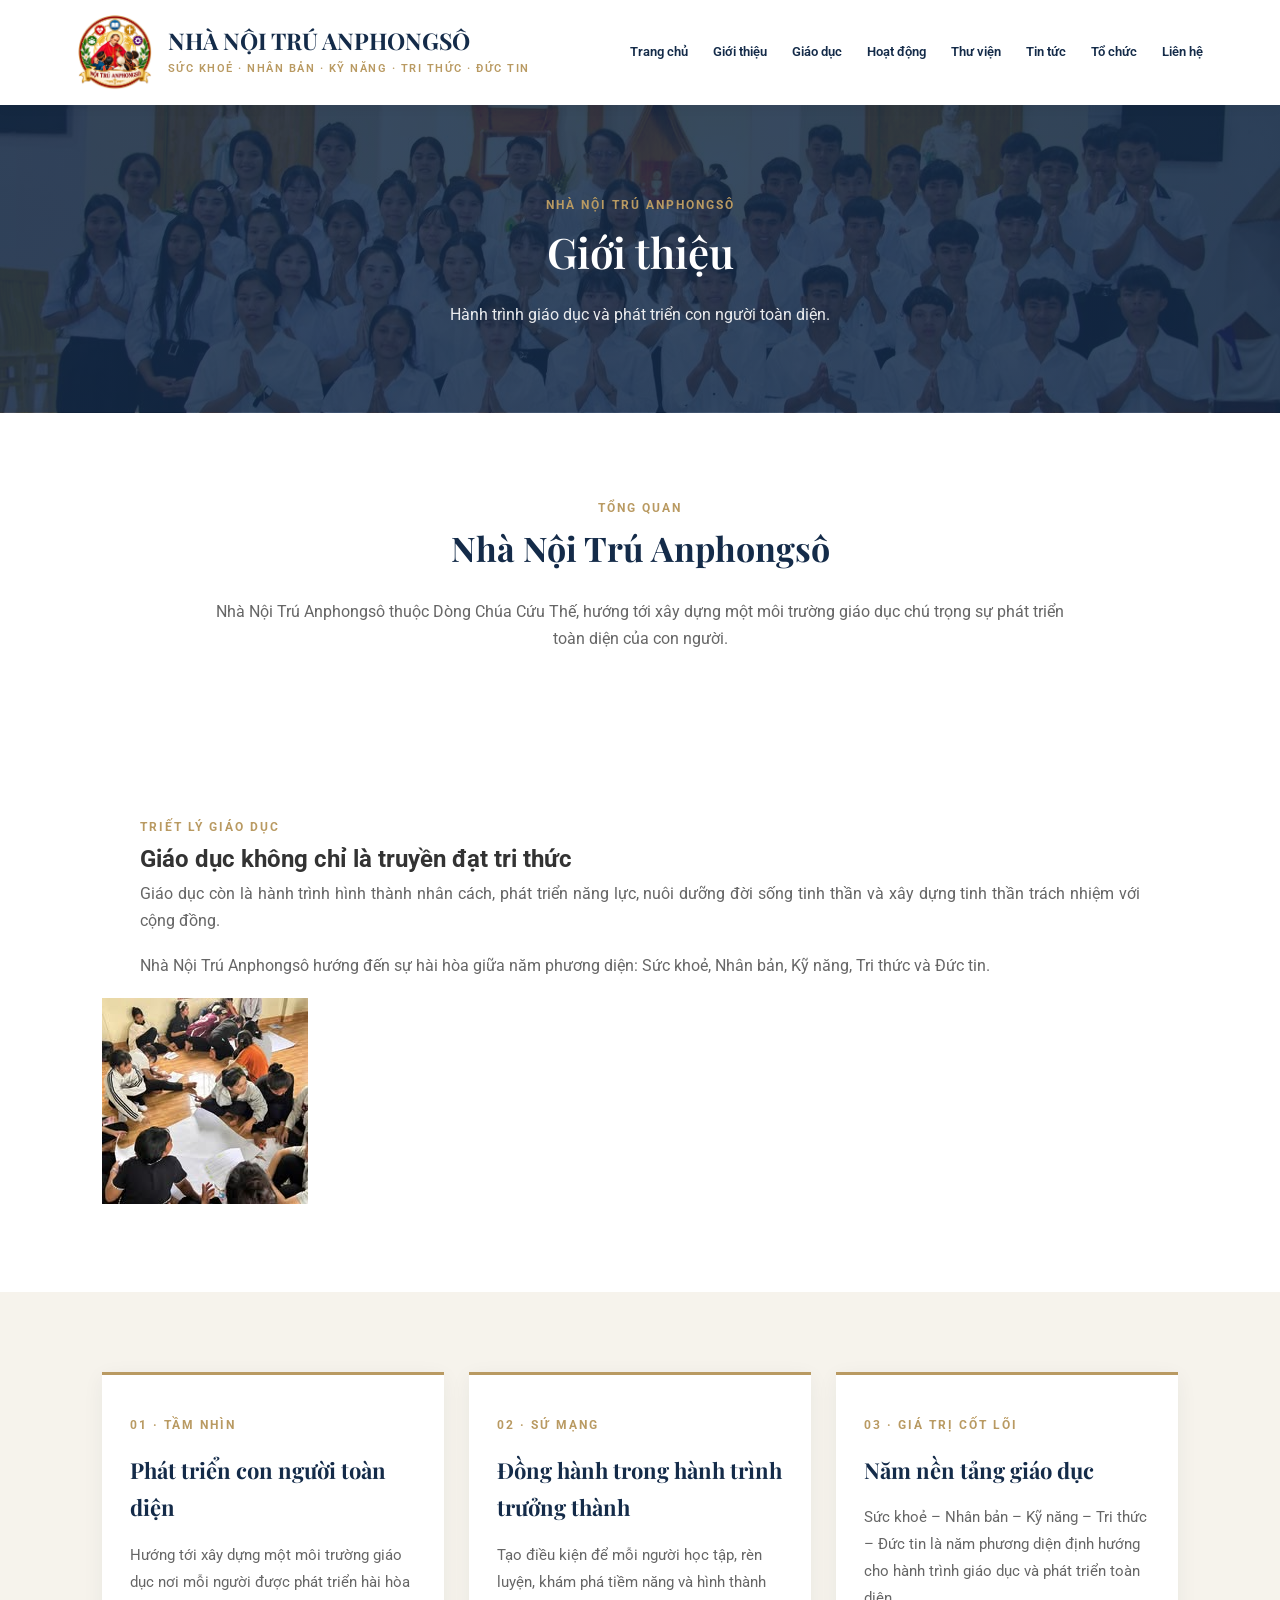
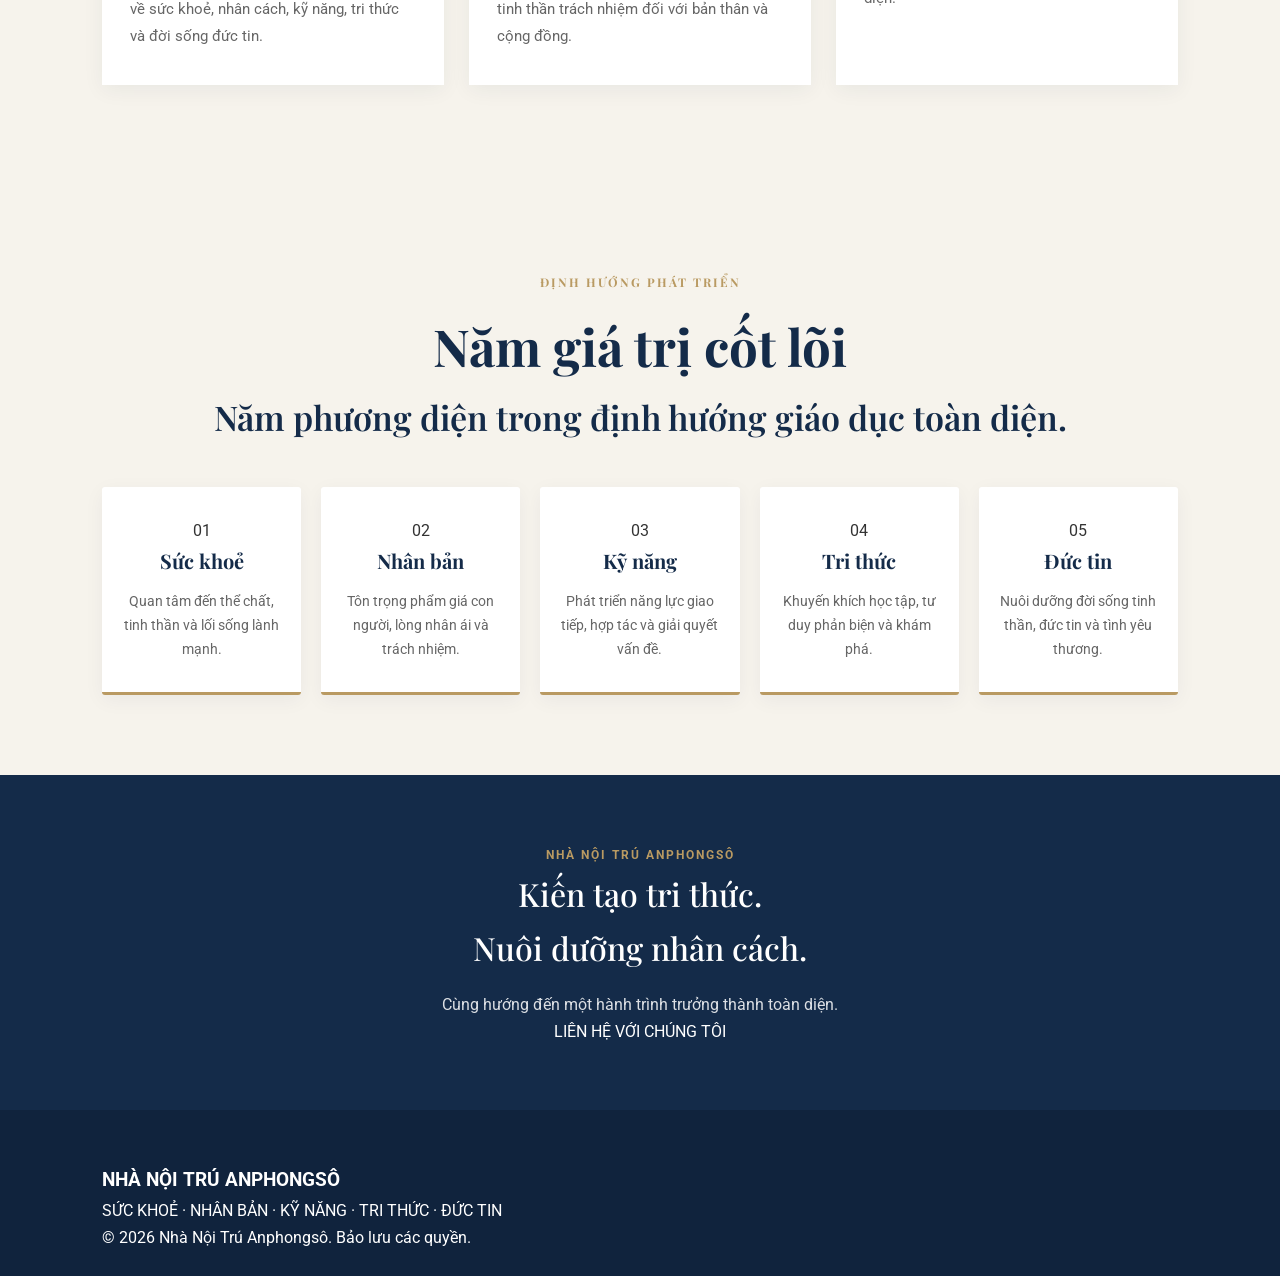
==== commit 9ca4a840: "Update about.html" ====
--- a/about.html
+++ b/about.html
@@ -65,11 +65,16 @@
                 phát triển năng lực, nuôi dưỡng đời sống tinh thần
                 và xây dựng tinh thần trách nhiệm với cộng đồng.
             </p>
-            <p>
+                        <p>
                 Nhà Nội Trú Anphongsô hướng đến sự hài hòa
                 giữa năm phương diện: Sức khoẻ, Nhân bản,
                 Kỹ năng, Tri thức và Đức tin.
             </p>
+        </div>
+
+        <div class="about-image">
+            <img src="images/892808864_1583094300286622_8451434161838418927_n.jpg"
+                 alt="Hoạt động tại Nhà Nội Trú Anphongsô">
         </div>
     </section>
 <section class="vision-mission">
--- a/css/style.css
+++ b/css/style.css
@@ -835,3 +835,80 @@
         letter-spacing: 1px;
     }
 }
+/* VISION - MISSION - CORE VALUES */
+
+.vision-mission {
+    display: grid;
+    grid-template-columns: repeat(3, 1fr);
+    gap: 25px;
+    padding: 80px 8%;
+    background: var(--cream);
+}
+
+.vision-card {
+    background: var(--white);
+    padding: 35px 28px;
+    border-top: 3px solid var(--gold);
+    box-shadow: 0 5px 20px rgba(20, 43, 73, 0.06);
+    transition: transform 0.3s ease, box-shadow 0.3s ease;
+}
+
+.vision-card:hover {
+    transform: translateY(-6px);
+    box-shadow: 0 12px 28px rgba(20, 43, 73, 0.12);
+}
+
+.vision-card h3 {
+    font-family: 'Playfair Display', serif;
+    color: var(--navy);
+    font-size: 22px;
+    margin: 15px 0;
+}
+
+.vision-card p {
+    color: var(--light-text);
+    font-size: 15px;
+    line-height: 1.8;
+}
+
+@media (max-width: 900px) {
+    .vision-mission {
+        grid-template-columns: 1fr;
+        padding: 55px 6%;
+    }
+}
+/* FIX VISION MISSION LAYOUT */
+
+main .vision-mission {
+    display: grid !important;
+    grid-template-columns: repeat(3, minmax(0, 1fr)) !important;
+    gap: 25px !important;
+    width: 100%;
+    align-items: stretch;
+}
+
+main .vision-mission .vision-card {
+    display: block !important;
+    min-width: 0;
+    padding: 35px 28px;
+    background: #FFFFFF;
+    border-top: 3px solid #B99A62;
+    box-shadow: 0 5px 20px rgba(20, 43, 73, 0.06);
+}
+
+main .vision-mission .vision-card h3 {
+    margin: 15px 0;
+    color: #142B49;
+    font-size: 22px;
+}
+
+main .vision-mission .vision-card p {
+    line-height: 1.8;
+    color: #666666;
+}
+
+@media (max-width: 900px) {
+    main .vision-mission {
+        grid-template-columns: 1fr !important;
+    }
+}
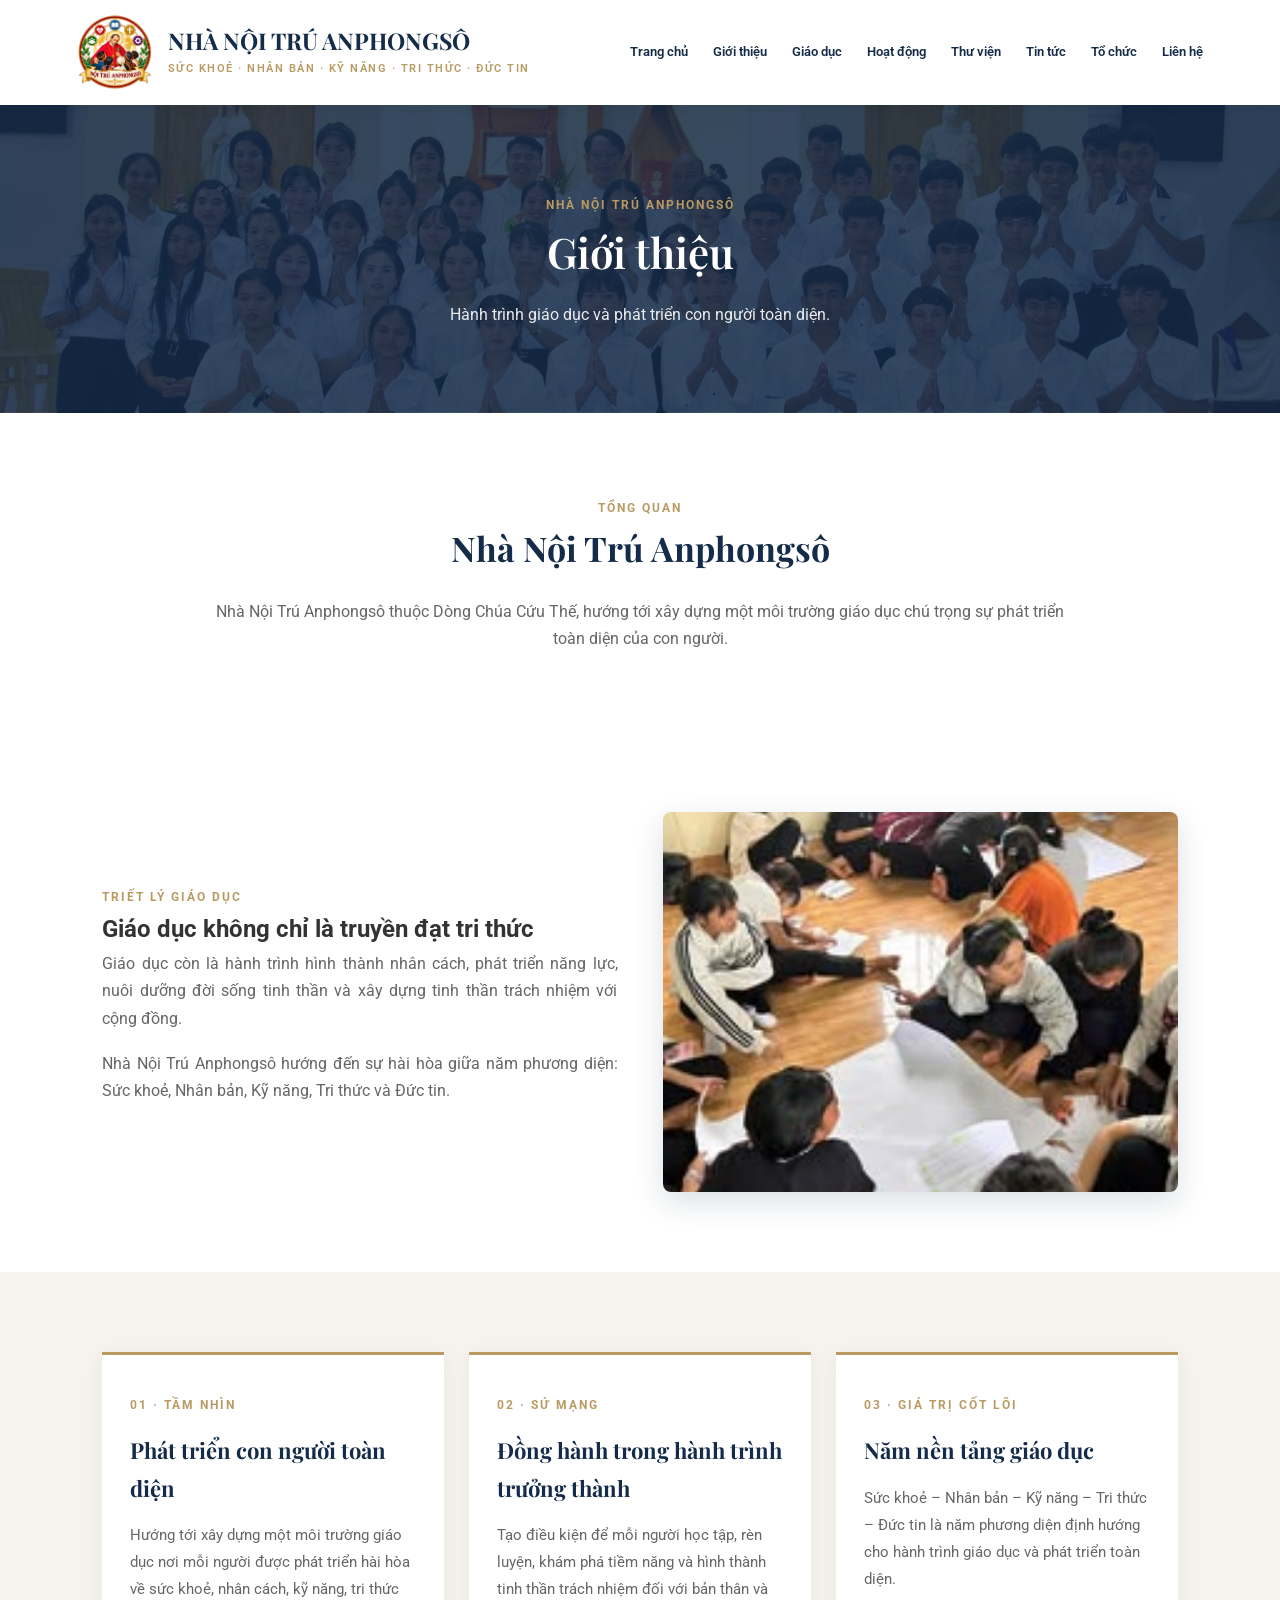
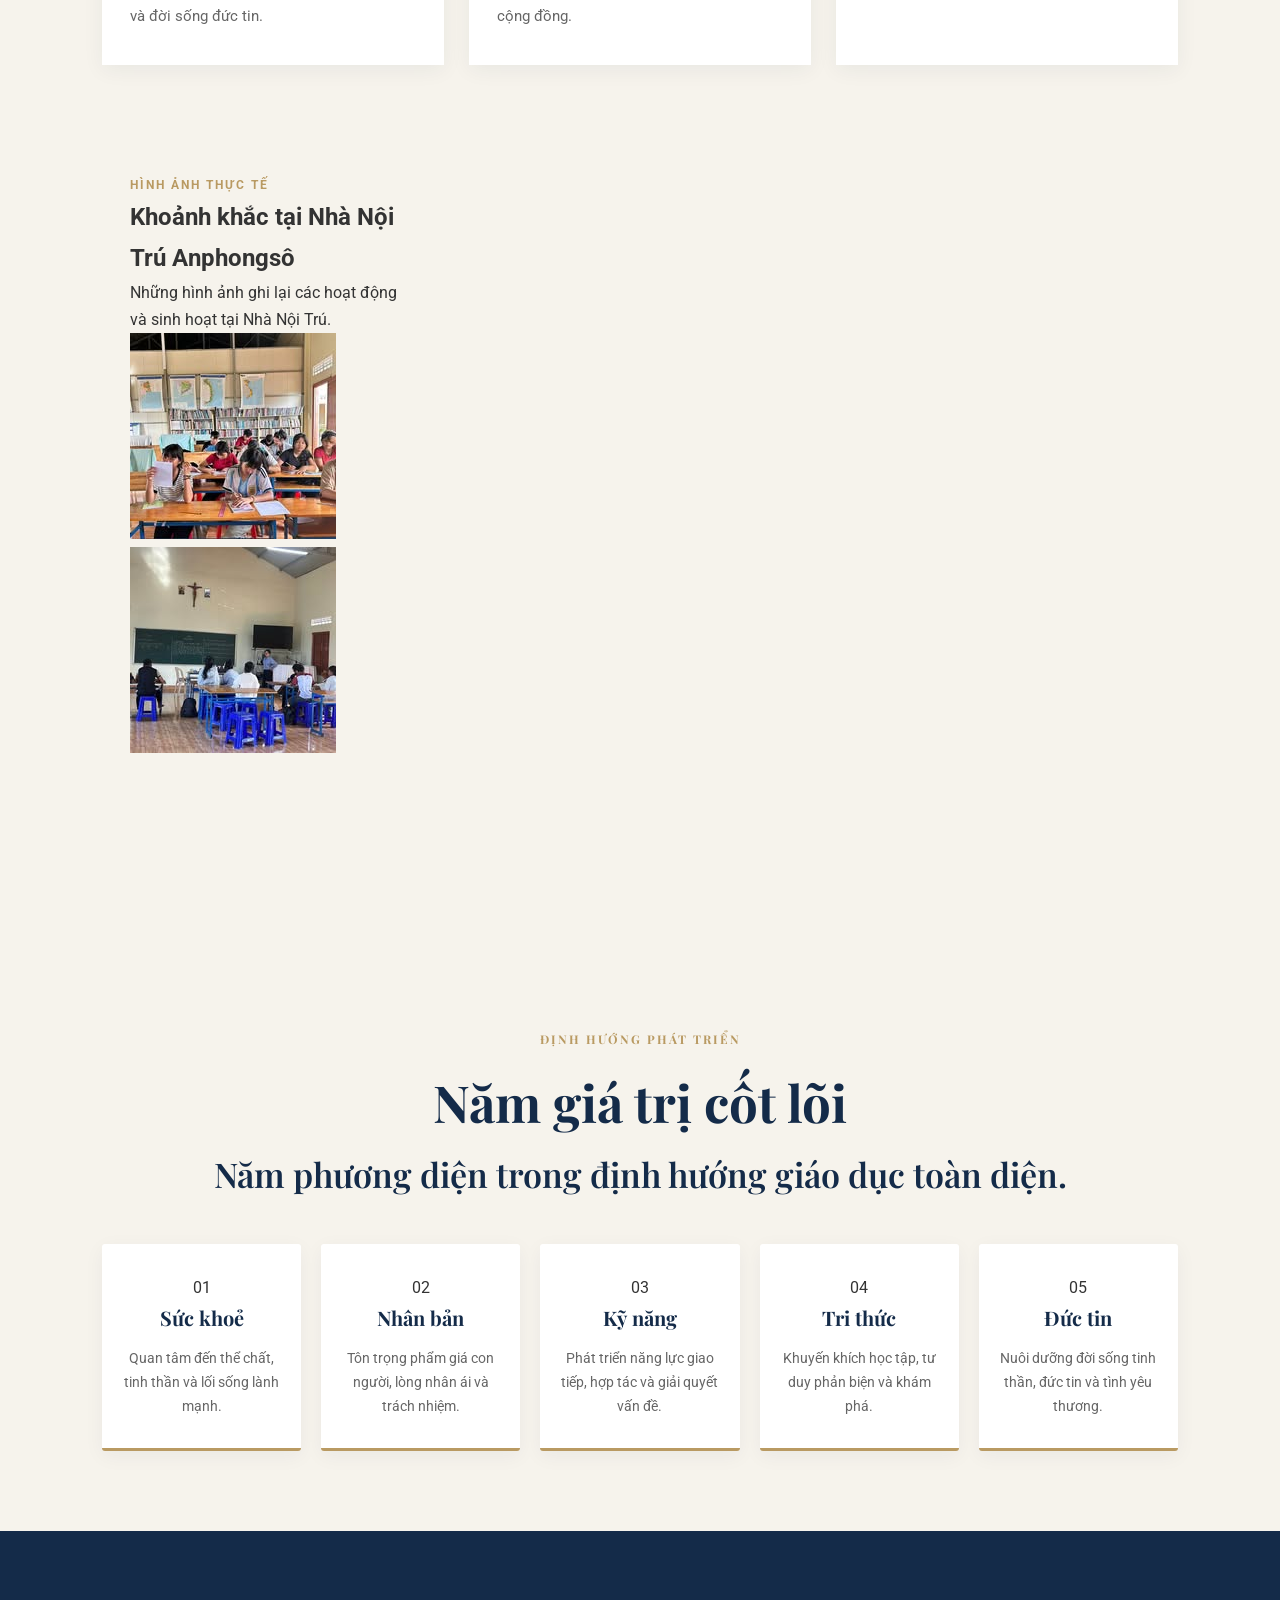
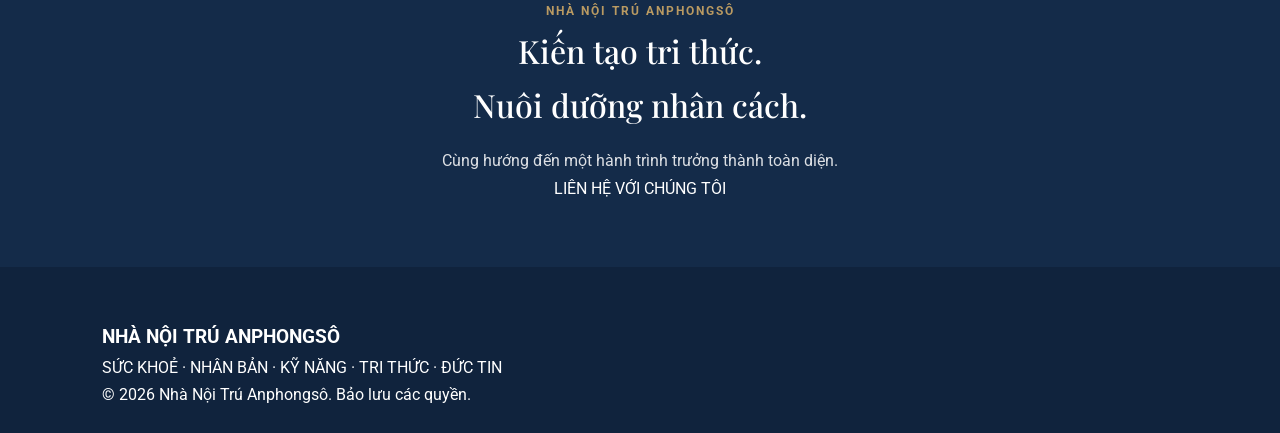
==== commit b7d3b14a: "Update about.html" ====
--- a/about.html
+++ b/about.html
@@ -107,6 +107,25 @@
             giáo dục và phát triển toàn diện.
         </p>
     </div>
+<section class="about-gallery">
+    <div class="gallery-heading">
+        <span class="section-label">HÌNH ẢNH THỰC TẾ</span>
+        <h2>Khoảnh khắc tại Nhà Nội Trú Anphongsô</h2>
+        <p>Những hình ảnh ghi lại các hoạt động và sinh hoạt tại Nhà Nội Trú.</p>
+    </div>
+
+    <div class="gallery-grid">
+        <div class="gallery-item">
+            <img src="images/895149789_1583094243619961_7635086173842625694_n.jpg"
+                 alt="Hoạt động Nhà Nội Trú Anphongsô">
+        </div>
+
+        <div class="gallery-item">
+            <img src="images/896003144_1583092720286780_3943360680516541817_n.jpg"
+                 alt="Sinh hoạt tại Nhà Nội Trú Anphongsô">
+        </div>
+    </div>
+</section>
 </section>
     <section class="core-values">
         <div class="section-heading">
--- a/css/style.css
+++ b/css/style.css
@@ -912,3 +912,35 @@
         grid-template-columns: 1fr !important;
     }
 }
+/* HÌNH ẢNH TRANG GIỚI THIỆU */
+
+.about-section {
+    display: grid;
+    grid-template-columns: 1fr 1fr;
+    align-items: center;
+    gap: 45px;
+}
+
+.about-image {
+    width: 100%;
+    overflow: hidden;
+    border-radius: 8px;
+    box-shadow: 0 10px 30px rgba(20, 43, 73, 0.15);
+}
+
+.about-image img {
+    display: block;
+    width: 100%;
+    height: 380px;
+    object-fit: cover;
+}
+
+@media (max-width: 768px) {
+    .about-section {
+        grid-template-columns: 1fr;
+    }
+
+    .about-image img {
+        height: 280px;
+    }
+}
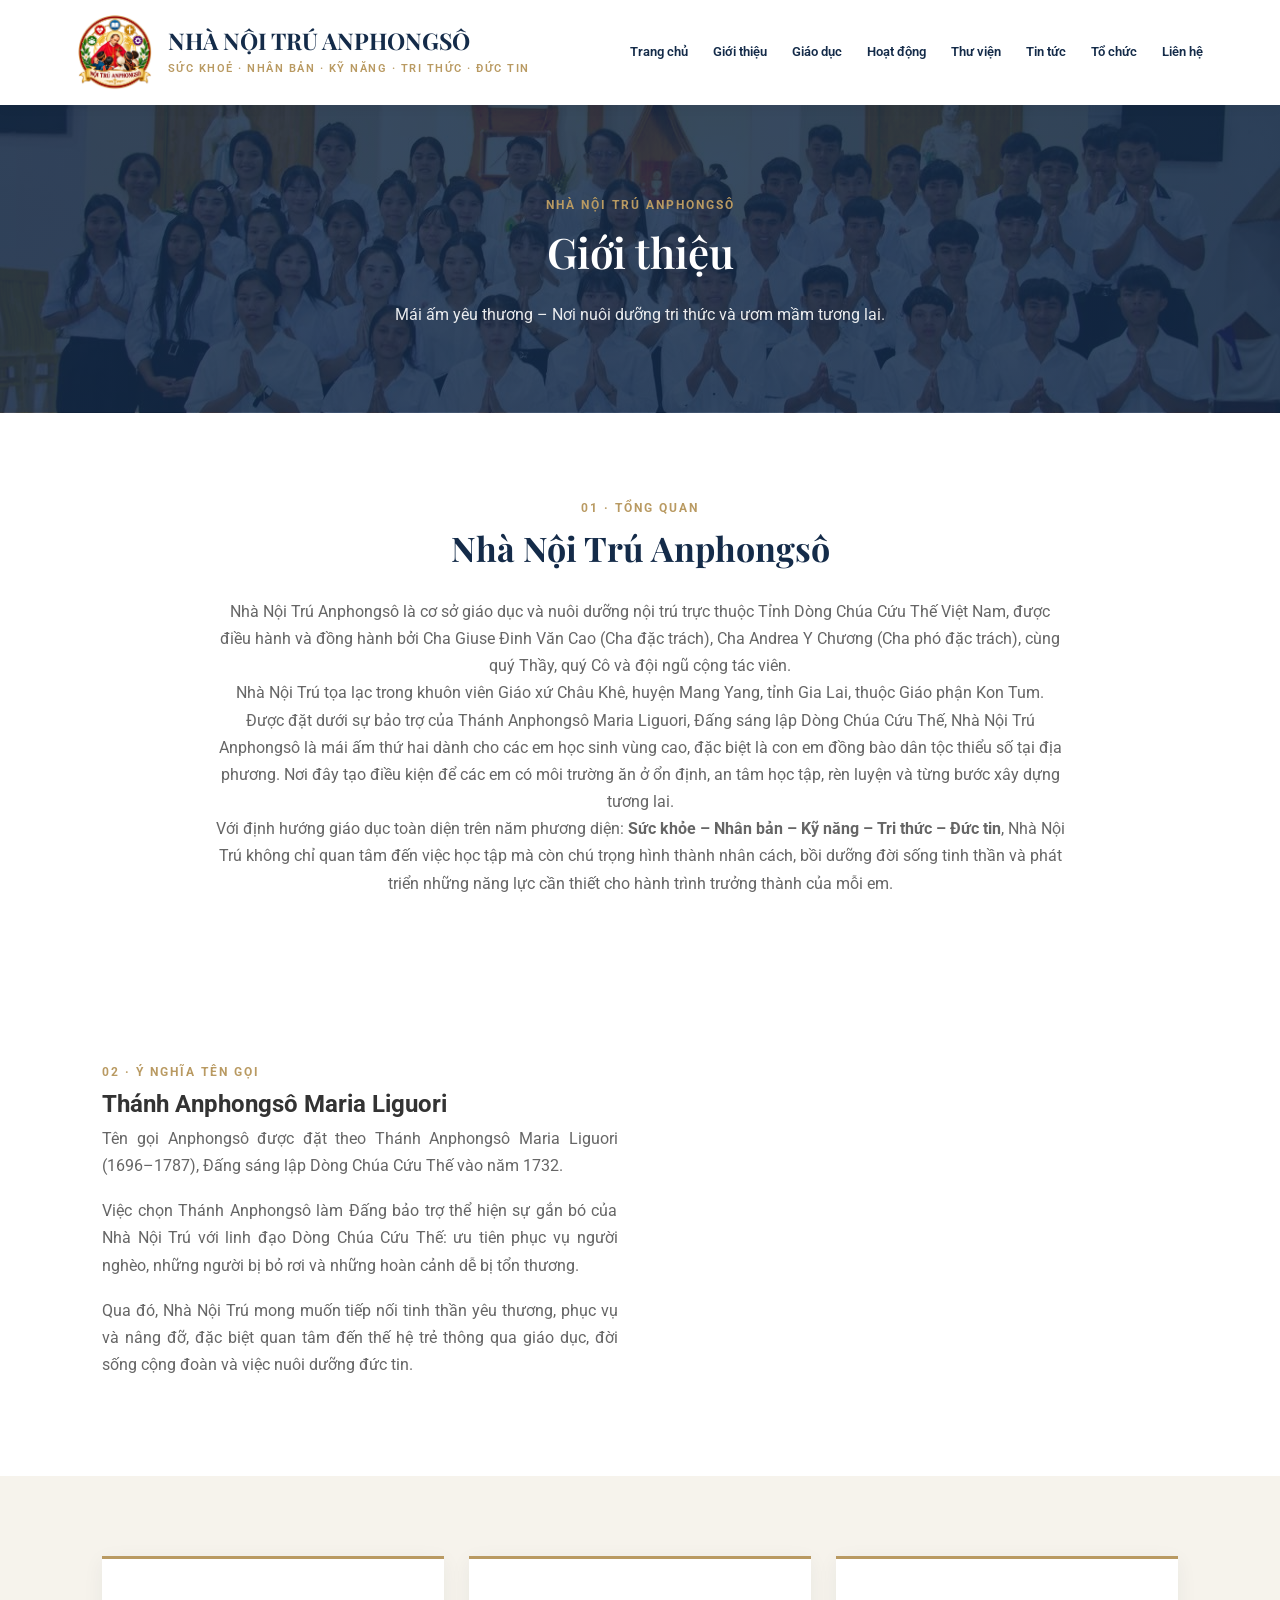
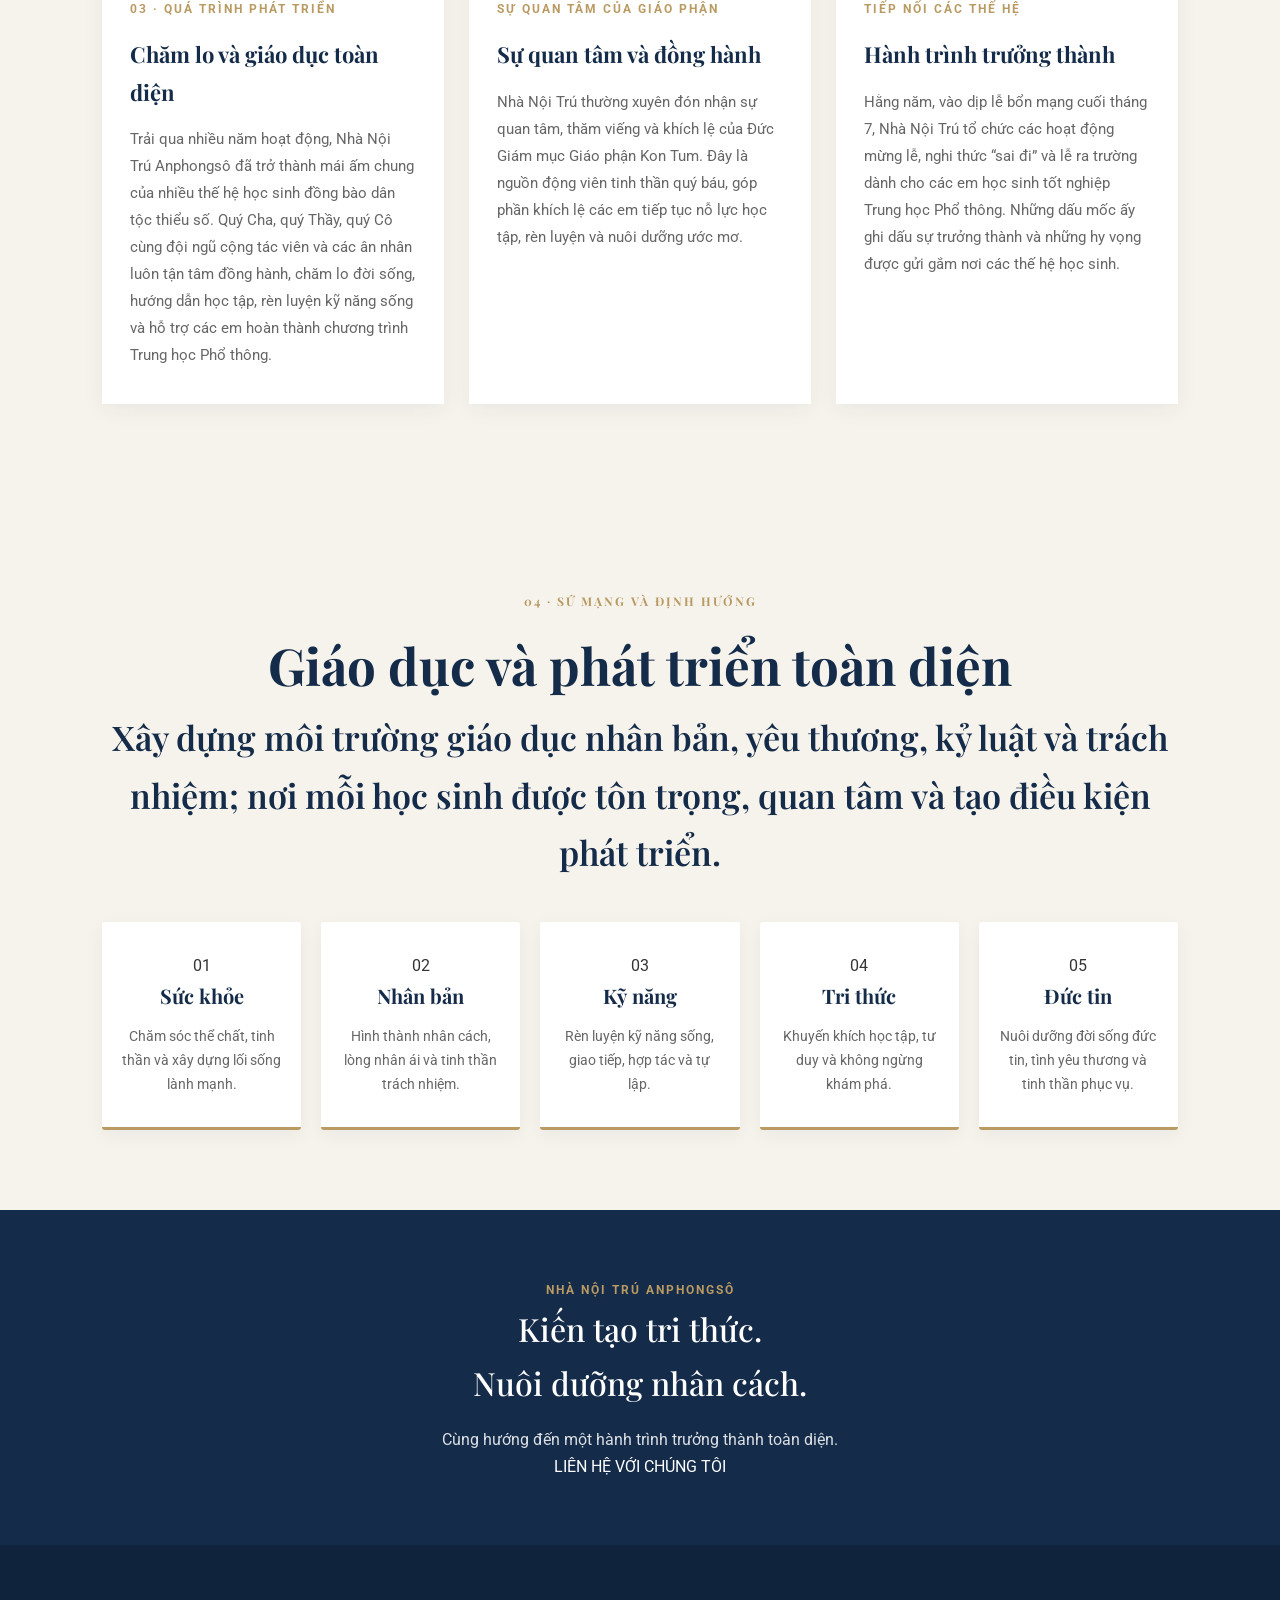
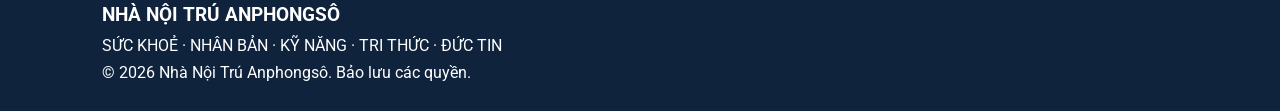
==== commit 9c30cc25: "Update about.html" ====
--- a/about.html
+++ b/about.html
@@ -4,7 +4,7 @@
 <head>
     <meta charset="UTF-8">
     <meta name="viewport" content="width=device-width, initial-scale=1.0">
-    <meta name="description" content="Giới thiệu Nhà Nội Trú Anphongsô thuộc Dòng Chúa Cứu Thế.">
+    <meta name="description" content="Giới thiệu Nhà Nội Trú Anphongsô, cơ sở giáo dục và nuôi dưỡng nội trú trực thuộc Tỉnh Dòng Chúa Cứu Thế Việt Nam.">
     <title>Giới thiệu | Nhà Nội Trú Anphongsô</title>
     <link rel="stylesheet" href="css/style.css">
 </head>
@@ -43,127 +43,155 @@
     <section class="page-banner">
         <span class="section-label">NHÀ NỘI TRÚ ANPHONGSÔ</span>
         <h2>Giới thiệu</h2>
-        <p>Hành trình giáo dục và phát triển con người toàn diện.</p>
+        <p>Mái ấm yêu thương – Nơi nuôi dưỡng tri thức và ươm mầm tương lai.</p>
     </section>
 
     <section class="intro">
-        <span class="section-label">TỔNG QUAN</span>
+        <span class="section-label">01 · TỔNG QUAN</span>
         <h2>Nhà Nội Trú Anphongsô</h2>
-        <p>
-            Nhà Nội Trú Anphongsô thuộc Dòng Chúa Cứu Thế,
-            hướng tới xây dựng một môi trường giáo dục
-            chú trọng sự phát triển toàn diện của con người.
+
+        <p>
+            Nhà Nội Trú Anphongsô là cơ sở giáo dục và nuôi dưỡng nội trú
+            trực thuộc Tỉnh Dòng Chúa Cứu Thế Việt Nam, được điều hành và
+            đồng hành bởi Cha Giuse Đinh Văn Cao (Cha đặc trách),
+            Cha Andrea Y Chương (Cha phó đặc trách), cùng quý Thầy,
+            quý Cô và đội ngũ cộng tác viên.
+        </p>
+
+        <p>
+            Nhà Nội Trú tọa lạc trong khuôn viên Giáo xứ Châu Khê,
+            huyện Mang Yang, tỉnh Gia Lai, thuộc Giáo phận Kon Tum.
+        </p>
+
+        <p>
+            Được đặt dưới sự bảo trợ của Thánh Anphongsô Maria Liguori,
+            Đấng sáng lập Dòng Chúa Cứu Thế, Nhà Nội Trú Anphongsô là
+            mái ấm thứ hai dành cho các em học sinh vùng cao, đặc biệt
+            là con em đồng bào dân tộc thiểu số tại địa phương.
+            Nơi đây tạo điều kiện để các em có môi trường ăn ở ổn định,
+            an tâm học tập, rèn luyện và từng bước xây dựng tương lai.
+        </p>
+
+        <p>
+            Với định hướng giáo dục toàn diện trên năm phương diện:
+            <strong>Sức khỏe – Nhân bản – Kỹ năng – Tri thức – Đức tin</strong>,
+            Nhà Nội Trú không chỉ quan tâm đến việc học tập mà còn chú trọng
+            hình thành nhân cách, bồi dưỡng đời sống tinh thần và phát triển
+            những năng lực cần thiết cho hành trình trưởng thành của mỗi em.
         </p>
     </section>
 
     <section class="about-section">
         <div class="about-content">
-            <span class="section-label">TRIẾT LÝ GIÁO DỤC</span>
-            <h2>Giáo dục không chỉ là truyền đạt tri thức</h2>
-            <p>
-                Giáo dục còn là hành trình hình thành nhân cách,
-                phát triển năng lực, nuôi dưỡng đời sống tinh thần
-                và xây dựng tinh thần trách nhiệm với cộng đồng.
-            </p>
-                        <p>
-                Nhà Nội Trú Anphongsô hướng đến sự hài hòa
-                giữa năm phương diện: Sức khoẻ, Nhân bản,
-                Kỹ năng, Tri thức và Đức tin.
-            </p>
-        </div>
-
-        <div class="about-image">
-            <img src="images/892808864_1583094300286622_8451434161838418927_n.jpg"
-                 alt="Hoạt động tại Nhà Nội Trú Anphongsô">
-        </div>
-    </section>
-<section class="vision-mission">
-    <div class="vision-card">
-        <span class="section-label">01 · TẦM NHÌN</span>
-        <h3>Phát triển con người toàn diện</h3>
-        <p>
-            Hướng tới xây dựng một môi trường giáo dục
-            nơi mỗi người được phát triển hài hòa về sức khoẻ,
-            nhân cách, kỹ năng, tri thức và đời sống đức tin.
-        </p>
-    </div>
-
-    <div class="vision-card">
-        <span class="section-label">02 · SỨ MẠNG</span>
-        <h3>Đồng hành trong hành trình trưởng thành</h3>
-        <p>
-            Tạo điều kiện để mỗi người học tập, rèn luyện,
-            khám phá tiềm năng và hình thành tinh thần
-            trách nhiệm đối với bản thân và cộng đồng.
-        </p>
-    </div>
-
-    <div class="vision-card">
-        <span class="section-label">03 · GIÁ TRỊ CỐT LÕI</span>
-        <h3>Năm nền tảng giáo dục</h3>
-        <p>
-            Sức khoẻ – Nhân bản – Kỹ năng – Tri thức – Đức tin
-            là năm phương diện định hướng cho hành trình
-            giáo dục và phát triển toàn diện.
-        </p>
-    </div>
-<section class="about-gallery">
-    <div class="gallery-heading">
-        <span class="section-label">HÌNH ẢNH THỰC TẾ</span>
-        <h2>Khoảnh khắc tại Nhà Nội Trú Anphongsô</h2>
-        <p>Những hình ảnh ghi lại các hoạt động và sinh hoạt tại Nhà Nội Trú.</p>
-    </div>
-
-    <div class="gallery-grid">
-        <div class="gallery-item">
-            <img src="images/895149789_1583094243619961_7635086173842625694_n.jpg"
-                 alt="Hoạt động Nhà Nội Trú Anphongsô">
-        </div>
-
-        <div class="gallery-item">
-            <img src="images/896003144_1583092720286780_3943360680516541817_n.jpg"
-                 alt="Sinh hoạt tại Nhà Nội Trú Anphongsô">
-        </div>
-    </div>
-</section>
-</section>
+            <span class="section-label">02 · Ý NGHĨA TÊN GỌI</span>
+            <h2>Thánh Anphongsô Maria Liguori</h2>
+
+            <p>
+                Tên gọi Anphongsô được đặt theo Thánh Anphongsô Maria
+                Liguori (1696–1787), Đấng sáng lập Dòng Chúa Cứu Thế
+                vào năm 1732.
+            </p>
+
+            <p>
+                Việc chọn Thánh Anphongsô làm Đấng bảo trợ thể hiện
+                sự gắn bó của Nhà Nội Trú với linh đạo Dòng Chúa Cứu Thế:
+                ưu tiên phục vụ người nghèo, những người bị bỏ rơi
+                và những hoàn cảnh dễ bị tổn thương.
+            </p>
+
+            <p>
+                Qua đó, Nhà Nội Trú mong muốn tiếp nối tinh thần yêu thương,
+                phục vụ và nâng đỡ, đặc biệt quan tâm đến thế hệ trẻ
+                thông qua giáo dục, đời sống cộng đoàn và việc nuôi dưỡng
+                đức tin.
+            </p>
+        </div>
+    </section>
+
+    <section class="vision-mission">
+
+        <div class="vision-card">
+            <span class="section-label">03 · QUÁ TRÌNH PHÁT TRIỂN</span>
+            <h3>Chăm lo và giáo dục toàn diện</h3>
+            <p>
+                Trải qua nhiều năm hoạt động, Nhà Nội Trú Anphongsô
+                đã trở thành mái ấm chung của nhiều thế hệ học sinh
+                đồng bào dân tộc thiểu số. Quý Cha, quý Thầy, quý Cô
+                cùng đội ngũ cộng tác viên và các ân nhân luôn tận tâm
+                đồng hành, chăm lo đời sống, hướng dẫn học tập,
+                rèn luyện kỹ năng sống và hỗ trợ các em hoàn thành
+                chương trình Trung học Phổ thông.
+            </p>
+        </div>
+
+        <div class="vision-card">
+            <span class="section-label">SỰ QUAN TÂM CỦA GIÁO PHẬN</span>
+            <h3>Sự quan tâm và đồng hành</h3>
+            <p>
+                Nhà Nội Trú thường xuyên đón nhận sự quan tâm,
+                thăm viếng và khích lệ của Đức Giám mục Giáo phận Kon Tum.
+                Đây là nguồn động viên tinh thần quý báu, góp phần
+                khích lệ các em tiếp tục nỗ lực học tập, rèn luyện
+                và nuôi dưỡng ước mơ.
+            </p>
+        </div>
+
+        <div class="vision-card">
+            <span class="section-label">TIẾP NỐI CÁC THẾ HỆ</span>
+            <h3>Hành trình trưởng thành</h3>
+            <p>
+                Hằng năm, vào dịp lễ bổn mạng cuối tháng 7,
+                Nhà Nội Trú tổ chức các hoạt động mừng lễ,
+                nghi thức “sai đi” và lễ ra trường dành cho
+                các em học sinh tốt nghiệp Trung học Phổ thông.
+                Những dấu mốc ấy ghi dấu sự trưởng thành và
+                những hy vọng được gửi gắm nơi các thế hệ học sinh.
+            </p>
+        </div>
+
+    </section>
+
     <section class="core-values">
         <div class="section-heading">
-            <span class="section-label">ĐỊNH HƯỚNG PHÁT TRIỂN</span>
-            <h2>Năm giá trị cốt lõi</h2>
-            <p>Năm phương diện trong định hướng giáo dục toàn diện.</p>
+            <span class="section-label">04 · SỨ MẠNG VÀ ĐỊNH HƯỚNG</span>
+            <h2>Giáo dục và phát triển toàn diện</h2>
+            <p>
+                Xây dựng môi trường giáo dục nhân bản, yêu thương,
+                kỷ luật và trách nhiệm; nơi mỗi học sinh được tôn trọng,
+                quan tâm và tạo điều kiện phát triển.
+            </p>
         </div>
 
         <div class="values-grid">
 
             <article class="value-card">
                 <span>01</span>
-                <h3>Sức khoẻ</h3>
-                <p>Quan tâm đến thể chất, tinh thần và lối sống lành mạnh.</p>
+                <h3>Sức khỏe</h3>
+                <p>Chăm sóc thể chất, tinh thần và xây dựng lối sống lành mạnh.</p>
             </article>
 
             <article class="value-card">
                 <span>02</span>
                 <h3>Nhân bản</h3>
-                <p>Tôn trọng phẩm giá con người, lòng nhân ái và trách nhiệm.</p>
+                <p>Hình thành nhân cách, lòng nhân ái và tinh thần trách nhiệm.</p>
             </article>
 
             <article class="value-card">
                 <span>03</span>
                 <h3>Kỹ năng</h3>
-                <p>Phát triển năng lực giao tiếp, hợp tác và giải quyết vấn đề.</p>
+                <p>Rèn luyện kỹ năng sống, giao tiếp, hợp tác và tự lập.</p>
             </article>
 
             <article class="value-card">
                 <span>04</span>
                 <h3>Tri thức</h3>
-                <p>Khuyến khích học tập, tư duy phản biện và khám phá.</p>
+                <p>Khuyến khích học tập, tư duy và không ngừng khám phá.</p>
             </article>
 
             <article class="value-card">
                 <span>05</span>
                 <h3>Đức tin</h3>
-                <p>Nuôi dưỡng đời sống tinh thần, đức tin và tình yêu thương.</p>
+                <p>Nuôi dưỡng đời sống đức tin, tình yêu thương và tinh thần phục vụ.</p>
             </article>
 
         </div>
@@ -172,7 +200,9 @@
     <section class="closing-message">
         <span class="section-label">NHÀ NỘI TRÚ ANPHONGSÔ</span>
         <h2>Kiến tạo tri thức.<br>Nuôi dưỡng nhân cách.</h2>
-        <p>Cùng hướng đến một hành trình trưởng thành toàn diện.</p>
+        <p>
+            Cùng hướng đến một hành trình trưởng thành toàn diện.
+        </p>
         <a href="contact.html" class="btn">LIÊN HỆ VỚI CHÚNG TÔI</a>
     </section>
 
--- a/css/style.css
+++ b/css/style.css
@@ -944,3 +944,879 @@
         height: 280px;
     }
 }
+/* THƯ VIỆN ẢNH TRANG GIỚI THIỆU */
+
+.about-gallery {
+    padding: 70px 8%;
+    background: var(--cream);
+}
+
+.gallery-heading {
+    text-align: center;
+    max-width: 750px;
+    margin: 0 auto 35px;
+}
+
+.gallery-heading h2 {
+    font-family: 'Playfair Display', serif;
+    color: var(--navy);
+    font-size: 30px;
+    margin: 15px 0;
+}
+
+.gallery-heading p {
+    color: var(--light-text);
+    line-height: 1.8;
+}
+
+.gallery-grid {
+    display: grid;
+    grid-template-columns: repeat(2, minmax(0, 1fr));
+    gap: 25px;
+}
+
+.gallery-item {
+    overflow: hidden;
+    border-radius: 8px;
+    box-shadow: 0 8px 25px rgba(20, 43, 73, 0.12);
+}
+
+.gallery-item img {
+    display: block;
+    width: 100%;
+    height: 340px;
+    object-fit: cover;
+    transition: transform 0.4s ease;
+}
+
+.gallery-item:hover img {
+    transform: scale(1.04);
+}
+
+@media (max-width: 768px) {
+    .gallery-grid {
+        grid-template-columns: 1fr;
+    }
+
+    .gallery-item img {
+        height: 260px;
+    }
+}
+/* CHUYÊN MỤC TRANG CHỦ */
+
+.home-categories {
+    display: grid;
+    grid-template-columns: repeat(3, 1fr);
+    gap: 20px;
+    padding: 45px 8%;
+    background: var(--cream);
+}
+
+.category-tab {
+    display: flex;
+    align-items: center;
+    gap: 18px;
+    padding: 25px;
+    background: #FFFFFF;
+    border-bottom: 3px solid var(--gold);
+    text-decoration: none;
+    color: var(--navy);
+    box-shadow: 0 5px 20px rgba(20, 43, 73, 0.07);
+    transition: 0.3s ease;
+}
+
+.category-tab:hover {
+    transform: translateY(-5px);
+    box-shadow: 0 10px 25px rgba(20, 43, 73, 0.12);
+}
+
+.category-number {
+    color: var(--gold);
+    font-size: 14px;
+    font-weight: 700;
+}
+
+.category-title {
+    flex: 1;
+    font-family: 'Playfair Display', serif;
+    font-size: 22px;
+    font-weight: 700;
+}
+
+.category-arrow {
+    font-size: 23px;
+    color: var(--gold);
+}
+
+@media (max-width: 768px) {
+    .home-categories {
+        grid-template-columns: 1fr;
+        padding: 30px 6%;
+    }
+}
+/* TIN NỔI BẬT TRANG CHỦ */
+
+.featured-news {
+    padding: 65px 8%;
+    background: #FFFFFF;
+}
+
+.featured-heading {
+    margin-bottom: 30px;
+    border-bottom: 1px solid #E5E5E5;
+    padding-bottom: 18px;
+}
+
+.featured-heading h2 {
+    font-family: 'Playfair Display', serif;
+    font-size: 32px;
+    color: var(--navy);
+    margin-top: 10px;
+}
+
+.featured-main {
+    display: grid;
+    grid-template-columns: 1.5fr 1fr;
+    gap: 35px;
+    align-items: center;
+}
+
+.featured-image {
+    overflow: hidden;
+    border-radius: 6px;
+}
+
+.featured-image img {
+    display: block;
+    width: 100%;
+    height: 420px;
+    object-fit: cover;
+}
+
+.featured-content {
+    padding: 15px 0;
+}
+
+.news-category {
+    color: var(--gold);
+    font-size: 12px;
+    font-weight: 700;
+    letter-spacing: 2px;
+}
+
+.featured-content h3 {
+    font-family: 'Playfair Display', serif;
+    font-size: 29px;
+    line-height: 1.4;
+    color: var(--navy);
+    margin: 18px 0;
+}
+
+.featured-content p {
+    color: var(--light-text);
+    line-height: 1.8;
+    margin-bottom: 22px;
+}
+
+@media (max-width: 768px) {
+    .featured-main {
+        grid-template-columns: 1fr;
+    }
+
+    .featured-image img {
+        height: 280px;
+    }
+
+    .featured-content h3 {
+        font-size: 24px;
+    }
+}
+/* TIN TỨC MỚI NHẤT */
+
+.latest-news {
+    padding: 65px 8%;
+    background: var(--cream);
+}
+
+.latest-heading {
+    display: flex;
+    justify-content: space-between;
+    align-items: end;
+    margin-bottom: 30px;
+}
+
+.latest-heading h2 {
+    font-family: 'Playfair Display', serif;
+    font-size: 32px;
+    color: var(--navy);
+    margin-top: 10px;
+}
+
+.news-grid {
+    display: grid;
+    grid-template-columns: repeat(2, minmax(0, 1fr));
+    gap: 28px;
+}
+
+.news-card {
+    background: #FFFFFF;
+    overflow: hidden;
+    border-radius: 6px;
+    box-shadow: 0 5px 20px rgba(20, 43, 73, 0.07);
+}
+
+.news-card img {
+    display: block;
+    width: 100%;
+    height: 280px;
+    object-fit: cover;
+}
+
+.news-card-content {
+    padding: 25px;
+}
+
+.news-card-content h3 {
+    font-family: 'Playfair Display', serif;
+    font-size: 22px;
+    line-height: 1.5;
+    color: var(--navy);
+    margin: 12px 0;
+}
+
+.news-card-content p {
+    color: var(--light-text);
+    line-height: 1.8;
+    margin-bottom: 18px;
+}
+
+.news-card-content a {
+    color: var(--gold);
+    text-decoration: none;
+    font-weight: 700;
+}
+
+.news-card-content a:hover {
+    color: var(--navy);
+}
+
+@media (max-width: 768px) {
+    .news-grid {
+        grid-template-columns: 1fr;
+    }
+
+    .latest-heading h2 {
+        font-size: 26px;
+    }
+
+    .news-card img {
+        height: 240px;
+    }
+}
+/* SỰ KIỆN TRANG CHỦ */
+
+.home-events {
+    padding: 65px 8%;
+    background: #FFFFFF;
+}
+
+.events-heading {
+    display: flex;
+    justify-content: space-between;
+    align-items: end;
+    margin-bottom: 30px;
+}
+
+.events-heading h2 {
+    font-family: 'Playfair Display', serif;
+    font-size: 32px;
+    color: var(--navy);
+    margin-top: 10px;
+}
+
+.event-feature {
+    display: grid;
+    grid-template-columns: 220px 1fr;
+    background: var(--cream);
+    border-left: 4px solid var(--gold);
+    padding: 35px;
+    gap: 35px;
+    align-items: center;
+}
+
+.event-date {
+    display: flex;
+    flex-direction: column;
+    justify-content: center;
+    align-items: center;
+    min-height: 130px;
+    background: var(--navy);
+    color: #FFFFFF;
+    text-align: center;
+    padding: 20px;
+}
+
+.event-date span {
+    font-size: 12px;
+    letter-spacing: 2px;
+    color: #D8BD82;
+}
+
+.event-date strong {
+    font-family: 'Playfair Display', serif;
+    font-size: 27px;
+    margin-top: 10px;
+}
+
+.event-description h3 {
+    font-family: 'Playfair Display', serif;
+    color: var(--navy);
+    font-size: 25px;
+    margin-bottom: 12px;
+}
+
+.event-description p {
+    color: var(--light-text);
+    line-height: 1.8;
+    margin-bottom: 18px;
+}
+
+@media (max-width: 768px) {
+    .event-feature {
+        grid-template-columns: 1fr;
+        padding: 22px;
+    }
+
+    .event-date {
+        min-height: 110px;
+    }
+
+    .events-heading h2 {
+        font-size: 26px;
+    }
+}
+/* HOẠT ĐỘNG TRANG CHỦ */
+
+.home-activities {
+    padding: 65px 8%;
+    background: var(--cream);
+}
+
+.activities-heading {
+    display: flex;
+    justify-content: space-between;
+    align-items: end;
+    margin-bottom: 30px;
+}
+
+.activities-heading h2 {
+    font-family: 'Playfair Display', serif;
+    font-size: 32px;
+    color: var(--navy);
+    margin-top: 10px;
+}
+
+.activities-grid {
+    display: grid;
+    grid-template-columns: repeat(2, minmax(0, 1fr));
+    gap: 25px;
+}
+
+.activity-card {
+    position: relative;
+    display: block;
+    height: 340px;
+    overflow: hidden;
+    border-radius: 6px;
+    text-decoration: none;
+    background: var(--navy);
+}
+
+.activity-card img {
+    display: block;
+    width: 100%;
+    height: 100%;
+    object-fit: cover;
+    transition: transform 0.4s ease;
+}
+
+.activity-card:hover img {
+    transform: scale(1.05);
+}
+
+.activity-overlay {
+    position: absolute;
+    inset: 0;
+    display: flex;
+    flex-direction: column;
+    justify-content: end;
+    padding: 28px;
+    background: linear-gradient(
+        transparent 25%,
+        rgba(10, 25, 45, 0.85)
+    );
+    color: #FFFFFF;
+}
+
+.activity-overlay span {
+    color: #E4C98F;
+    font-size: 12px;
+    font-weight: 700;
+    letter-spacing: 2px;
+}
+
+.activity-overlay h3 {
+    font-family: 'Playfair Display', serif;
+    font-size: 24px;
+    margin-top: 10px;
+}
+
+@media (max-width: 768px) {
+    .activities-grid {
+        grid-template-columns: 1fr;
+    }
+
+    .activity-card {
+        height: 280px;
+    }
+
+    .activities-heading h2 {
+        font-size: 26px;
+    }
+}
+/* HIỆU ỨNG HOVER TOÀN TRANG */
+
+/* Thẻ tin tức */
+.news-card {
+    transition: transform 0.35s ease, box-shadow 0.35s ease;
+}
+
+.news-card:hover {
+    transform: translateY(-8px);
+    box-shadow: 0 15px 35px rgba(20, 43, 73, 0.16);
+}
+
+/* Thẻ hoạt động */
+.activity-card {
+    transition: transform 0.35s ease, box-shadow 0.35s ease;
+}
+
+.activity-card:hover {
+    transform: translateY(-8px);
+    box-shadow: 0 15px 35px rgba(20, 43, 73, 0.2);
+}
+
+/* Ảnh tin nổi bật */
+.featured-image img {
+    transition: transform 0.5s ease;
+}
+
+.featured-image:hover img {
+    transform: scale(1.04);
+}
+
+/* Khu vực sự kiện */
+.event-feature {
+    transition: transform 0.35s ease, box-shadow 0.35s ease;
+}
+
+.event-feature:hover {
+    transform: translateY(-6px);
+    box-shadow: 0 12px 28px rgba(20, 43, 73, 0.12);
+}
+
+/* Các thẻ giá trị cốt lõi */
+.value-card {
+    transition: transform 0.35s ease, box-shadow 0.35s ease;
+}
+
+.value-card:hover {
+    transform: translateY(-7px);
+    box-shadow: 0 12px 28px rgba(20, 43, 73, 0.12);
+}
+
+/* Các thẻ nội dung */
+.feature {
+    transition: transform 0.35s ease, box-shadow 0.35s ease;
+}
+
+.feature:hover {
+    transform: translateY(-7px);
+    box-shadow: 0 12px 28px rgba(20, 43, 73, 0.12);
+}
+
+/* Nút liên kết */
+.text-link,
+.news-card-content a {
+    transition: color 0.3s ease;
+}
+
+/* Hạn chế chuyển động nếu người dùng yêu cầu */
+@media (prefers-reduced-motion: reduce) {
+    *,
+    *::before,
+    *::after {
+        transition-duration: 0.01ms !important;
+    }
+}
+/* BIẾN TOÀN BỘ KHUNG THÀNH LIÊN KẾT */
+
+.news-card,
+.featured-main,
+.event-feature {
+    display: grid;
+    color: inherit;
+    text-decoration: none;
+    cursor: pointer;
+}
+
+/* HIỆU ỨNG KHI DI CHUỘT VÀO KHUNG TIN TỨC */
+
+.news-card {
+    transition: transform 0.35s ease, box-shadow 0.35s ease;
+}
+
+.news-card:hover {
+    transform: translateY(-8px);
+    box-shadow: 0 15px 35px rgba(20, 43, 73, 0.16);
+}
+
+/* HIỆU ỨNG TIN NỔI BẬT */
+
+.featured-main {
+    transition: transform 0.35s ease, box-shadow 0.35s ease;
+}
+
+.featured-main:hover {
+    transform: translateY(-6px);
+    box-shadow: 0 12px 30px rgba(20, 43, 73, 0.12);
+}
+
+/* HIỆU ỨNG KHUNG SỰ KIỆN */
+
+.event-feature {
+    transition: transform 0.35s ease, box-shadow 0.35s ease;
+}
+
+.event-feature:hover {
+    transform: translateY(-6px);
+    box-shadow: 0 12px 28px rgba(20, 43, 73, 0.12);
+}
+
+/* DÒNG ĐỌC THÊM */
+
+.news-read-more {
+    display: inline-block;
+    color: var(--gold);
+    font-weight: 700;
+    margin-top: 5px;
+}
+
+/* CON TRỎ KHI DI CHUỘT */
+
+.news-card:hover,
+.featured-main:hover,
+.event-feature:hover {
+    cursor: pointer;
+}
+/* THU NHỎ KHUNG TIN TỨC */
+
+.latest-news {
+    padding: 45px 10%;
+}
+
+.news-grid {
+    grid-template-columns: repeat(2, minmax(0, 420px));
+    justify-content: center;
+    gap: 22px;
+}
+
+.news-card img {
+    height: 210px;
+}
+
+.news-card-content {
+    padding: 18px;
+}
+
+.news-card-content h3 {
+    font-size: 19px;
+    line-height: 1.4;
+    margin: 10px 0;
+}
+
+.news-card-content p {
+    font-size: 14px;
+    line-height: 1.6;
+    margin-bottom: 12px;
+}
+
+.news-read-more {
+    font-size: 14px;
+}
+
+@media (max-width: 768px) {
+    .latest-news {
+        padding: 35px 6%;
+    }
+
+    .news-grid {
+        grid-template-columns: 1fr;
+    }
+
+    .news-card img {
+        height: 200px;
+    }
+}
+
+/* THƯ VIỆN - BA DANH MỤC CHÍNH */
+
+.library-categories {
+    padding: 65px 8%;
+    background: var(--cream);
+}
+
+.library-heading {
+    text-align: center;
+    max-width: 720px;
+    margin: 0 auto 40px;
+}
+
+.library-heading h2 {
+    font-family: 'Playfair Display', serif;
+    font-size: 32px;
+    color: var(--navy);
+    margin: 12px 0;
+}
+
+.library-heading p {
+    color: var(--light-text);
+    line-height: 1.8;
+}
+
+.library-grid {
+    display: grid;
+    grid-template-columns: repeat(3, minmax(0, 1fr));
+    gap: 25px;
+}
+
+.library-card {
+    display: flex;
+    flex-direction: column;
+    min-height: 300px;
+    padding: 30px;
+    background: #FFFFFF;
+    border: 1px solid #E8E3D9;
+    border-top: 3px solid var(--gold);
+    border-radius: 6px;
+    text-decoration: none;
+    color: inherit;
+    transition: transform 0.3s ease, box-shadow 0.3s ease;
+}
+
+.library-card:hover {
+    transform: translateY(-7px);
+    box-shadow: 0 14px 30px rgba(20, 43, 73, 0.13);
+}
+
+.library-icon {
+    font-size: 35px;
+    color: var(--gold);
+    margin-bottom: 15px;
+}
+
+.library-number {
+    font-size: 12px;
+    letter-spacing: 2px;
+    color: var(--gold);
+    font-weight: 700;
+}
+
+.library-card h3 {
+    font-family: 'Playfair Display', serif;
+    font-size: 22px;
+    color: var(--navy);
+    margin: 12px 0;
+}
+
+.library-card p {
+    color: var(--light-text);
+    font-size: 14px;
+    line-height: 1.8;
+    margin-bottom: 22px;
+}
+
+.library-link {
+    color: var(--gold);
+    font-size: 14px;
+    font-weight: 700;
+    margin-top: auto;
+}
+
+@media (max-width: 768px) {
+    .library-grid {
+        grid-template-columns: 1fr;
+    }
+
+    .library-card {
+        min-height: 250px;
+    }
+
+    .library-heading h2 {
+        font-size: 26px;
+    }
+}
+/* HIỂN THỊ BA DANH MỤC TRÊN MỘT HÀNG NGANG */
+
+.library-grid {
+    display: grid;
+    grid-template-columns: repeat(3, minmax(0, 1fr));
+    gap: 25px;
+    align-items: stretch;
+}
+
+/* TOÀN BỘ KHUNG ĐỀU CÓ THỂ NHẤN */
+
+.library-card {
+    display: flex;
+    flex-direction: column;
+    min-width: 0;
+    min-height: 320px;
+    cursor: pointer;
+    text-decoration: none;
+    transition: transform 0.35s ease, box-shadow 0.35s ease;
+}
+
+/* HIỆU ỨNG NỔI KHI DI CHUỘT */
+
+.library-card:hover {
+    transform: translateY(-10px);
+    box-shadow: 0 16px 35px rgba(20, 43, 73, 0.18);
+}
+
+/* HIỆU ỨNG KHI NHẤN */
+
+.library-card:active {
+    transform: translateY(-4px);
+}
+
+/* HIỂN THỊ TRÊN ĐIỆN THOẠI */
+
+@media (max-width: 768px) {
+    .library-grid {
+        grid-template-columns: 1fr;
+    }
+}
+/* SÁCH ĐIỆN TỬ - HAI DANH MỤC */
+
+.ebook-categories {
+    padding: 65px 8%;
+    background: var(--cream);
+}
+
+.ebook-grid {
+    display: grid;
+    grid-template-columns: repeat(2, minmax(0, 420px));
+    justify-content: center;
+    gap: 30px;
+}
+
+.ebook-card {
+    display: flex;
+    flex-direction: column;
+    min-height: 320px;
+    padding: 35px;
+    background: #FFFFFF;
+    border: 1px solid #E8E3D9;
+    border-top: 3px solid var(--gold);
+    border-radius: 6px;
+    color: inherit;
+    text-decoration: none;
+    cursor: pointer;
+    transition: transform 0.35s ease, box-shadow 0.35s ease;
+}
+
+.ebook-card:hover {
+    transform: translateY(-10px);
+    box-shadow: 0 16px 35px rgba(20, 43, 73, 0.18);
+}
+
+.ebook-number {
+    color: var(--gold);
+    font-size: 12px;
+    font-weight: 700;
+    letter-spacing: 2px;
+}
+
+.ebook-icon {
+    font-size: 42px;
+    margin: 15px 0;
+}
+
+.ebook-card h3 {
+    font-family: 'Playfair Display', serif;
+    font-size: 25px;
+    color: var(--navy);
+    margin: 10px 0;
+}
+
+.ebook-card p {
+    color: var(--light-text);
+    font-size: 14px;
+    line-height: 1.8;
+}
+
+.ebook-link {
+    color: var(--gold);
+    font-size: 14px;
+    font-weight: 700;
+    margin-top: auto;
+    padding-top: 20px;
+}
+
+@media (max-width: 768px) {
+    .ebook-grid {
+        grid-template-columns: 1fr;
+    }
+}
+/* FIX GIAO DIỆN SÁCH ĐIỆN TỬ */
+
+main .ebook-categories .ebook-grid {
+    display: grid !important;
+    grid-template-columns: repeat(2, minmax(0, 420px)) !important;
+    justify-content: center !important;
+    align-items: stretch !important;
+    gap: 30px !important;
+    width: 100%;
+}
+
+main .ebook-categories .ebook-card {
+    display: flex !important;
+    flex-direction: column !important;
+    width: 100%;
+    min-width: 0;
+    min-height: 320px;
+    background: #FFFFFF;
+    padding: 35px;
+    border: 1px solid #E8E3D9;
+    border-top: 3px solid #B99A62;
+    border-radius: 6px;
+    text-decoration: none;
+    cursor: pointer;
+    transition: transform 0.35s ease, box-shadow 0.35s ease;
+}
+
+main .ebook-categories .ebook-card:hover {
+    transform: translateY(-10px) !important;
+    box-shadow: 0 16px 35px rgba(20, 43, 73, 0.18) !important;
+}
+
+main .ebook-categories .ebook-card:active {
+    transform: translateY(-4px) !important;
+}
+
+@media (max-width: 768px) {
+    main .ebook-categories .ebook-grid {
+        grid-template-columns: 1fr !important;
+    }
+}
